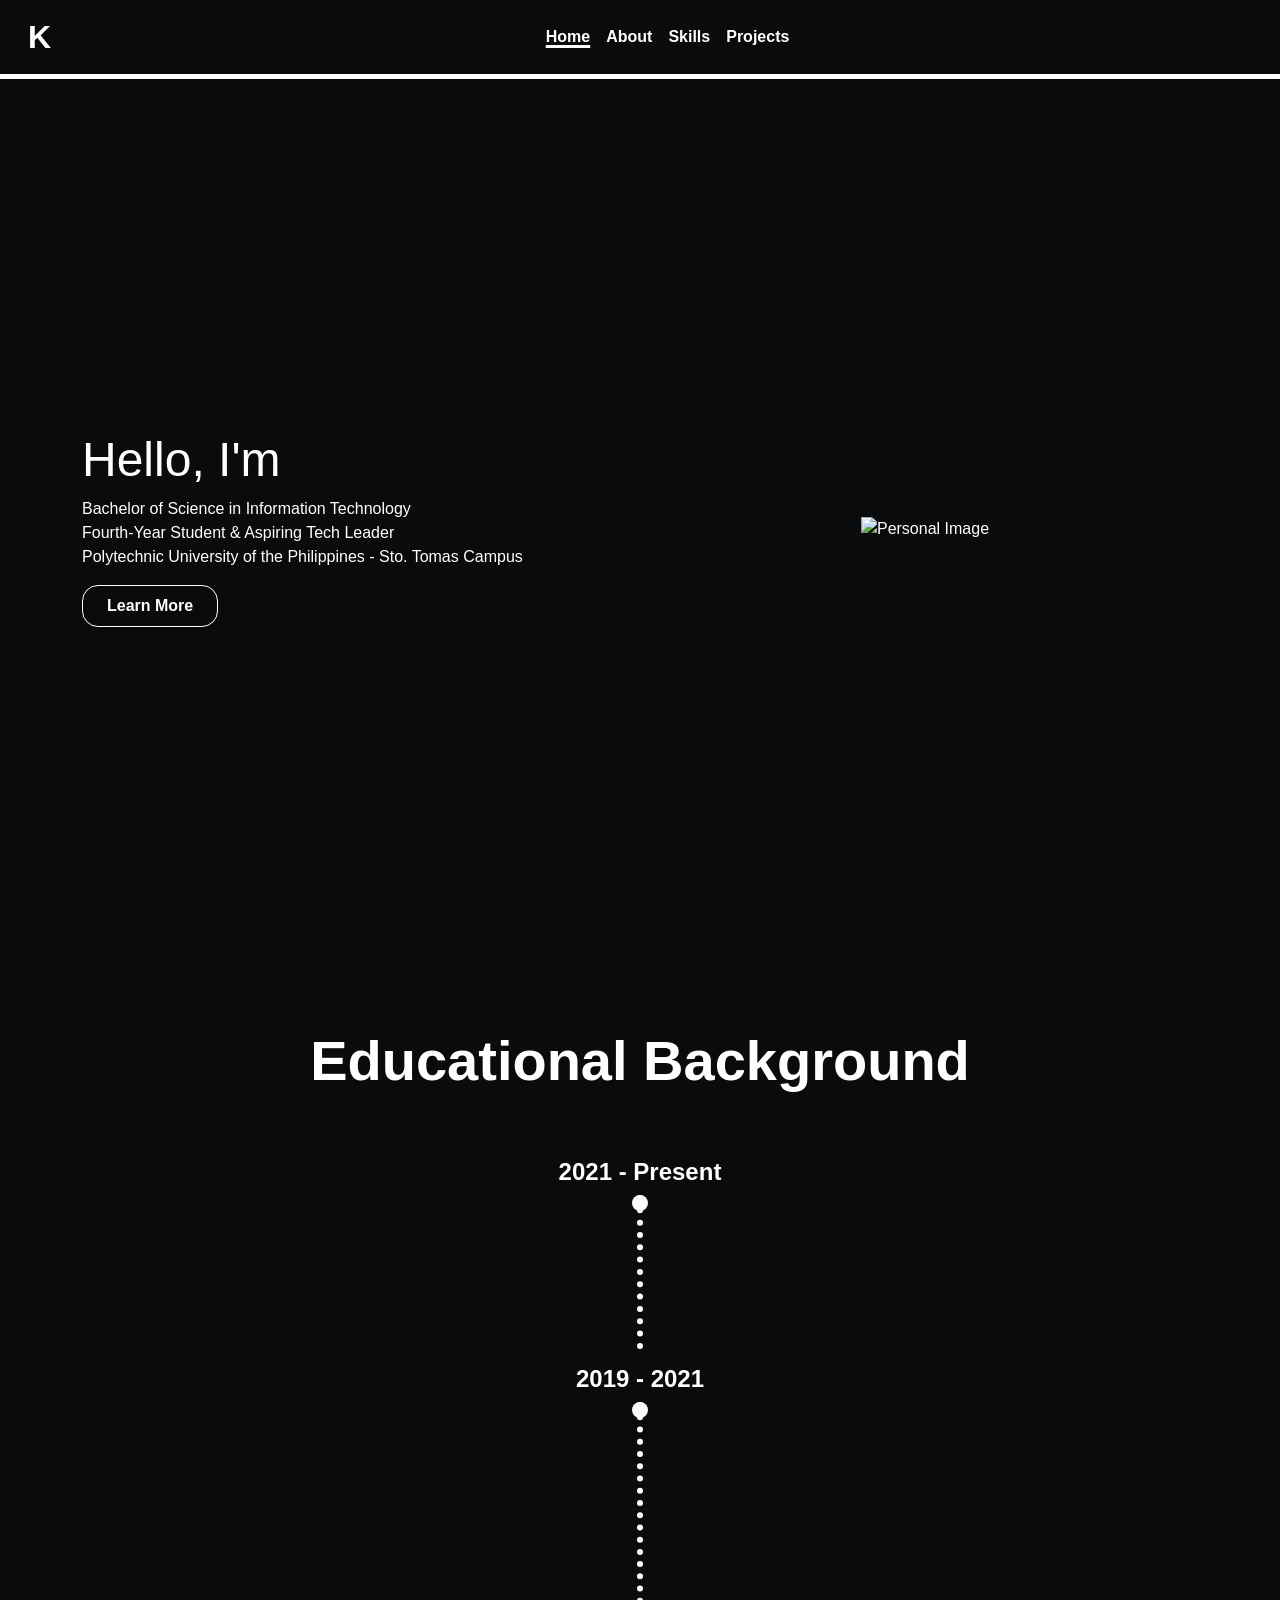
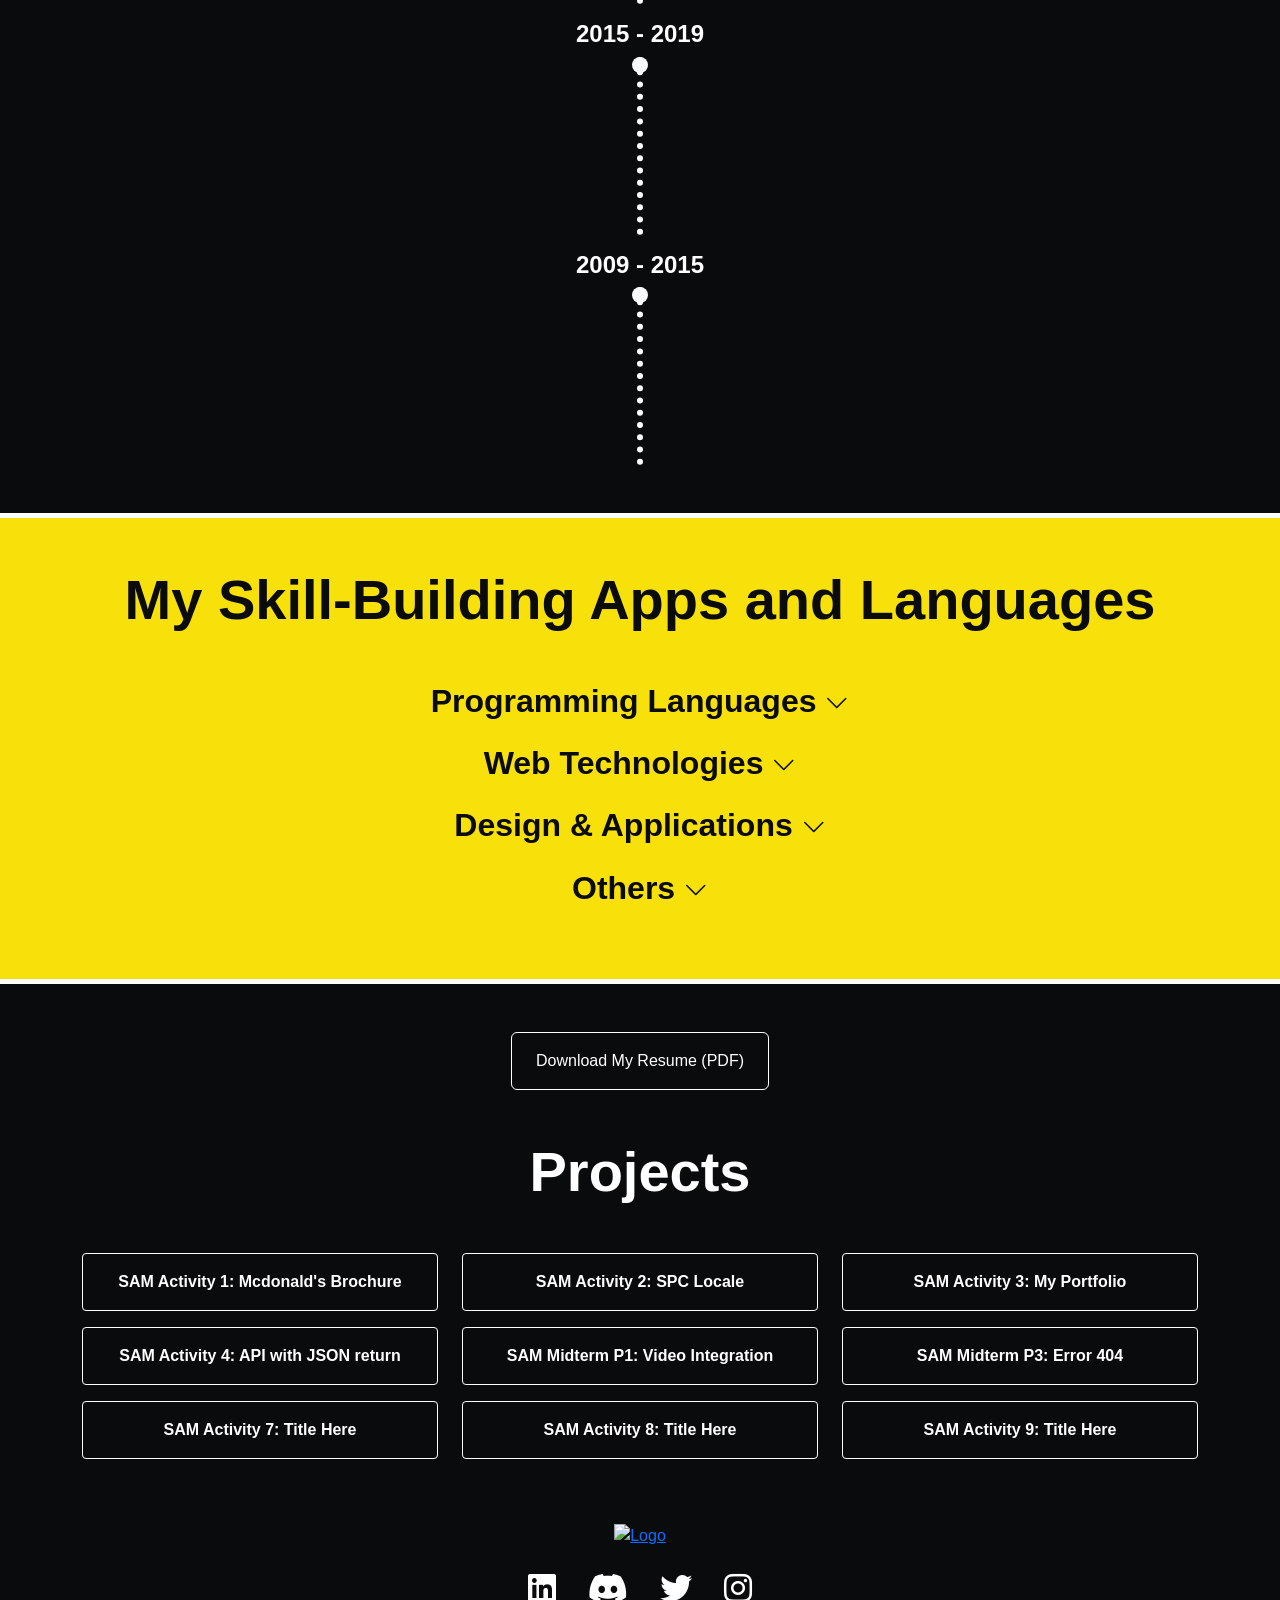
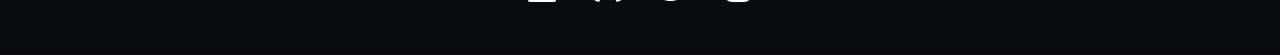
==== index.html @ a46d9cbd "updating my projects" ====
<!DOCTYPE html>
<html lang="en">

<head>
  <meta charset="UTF-8" />
  <meta name="viewport" content="width=device-width, initial-scale=1.0" />
  <title>Kaye Niña Cristobal</title>
  <link rel="icon" href="https://raw.githubusercontent.com/kayexnina/SAM03_Cristobal/refs/heads/main/myLogo.png"
    type="image" />
  <!-- Bootstrap CSS -->
  <link href="https://cdn.jsdelivr.net/npm/bootstrap@5.3.3/dist/css/bootstrap.min.css" rel="stylesheet"
    integrity="sha384-QWTKZyjpPEjISv5WaRU9OFeRpok6YctnYmDr5pNlyT2bRjXh0JMhjY6hW+ALEwIH" crossorigin="anonymous" />
  <link href="https://cdnjs.cloudflare.com/ajax/libs/font-awesome/6.0.0-beta3/css/all.min.css" rel="stylesheet" />
  <link rel="stylesheet" href="https://cdn.jsdelivr.net/npm/bootstrap-icons@1.5.0/font/bootstrap-icons.css" />
</head>
<style>
  :root {
    --background-color: #0a0b0c;
    --primary-color: #ffffff;
    --secondary-color: #f8e00b;
  }

  * {
    margin: 0;
    padding: 0;
    box-sizing: border-box;
    font-family: "Roboto", Arial, sans-serif;
  }

  body {
    background-color: var(--background-color);
    color: var(--primary-color);
  }

  html {
    scroll-behavior: smooth;
  }

  .navbar {
    border-bottom: 5px solid var(--primary-color);
    background-color: transparent;
    transition: background-color 0.3s ease;
  }

  .navbar.scrolled {
    border-bottom: 5px solid var(--primary-color);
    background-color: var(--secondary-color);
    position: fixed;
    top: 0;
    width: 100%;
    z-index: 10;
  }

  .navbar-brand {
    transition: color 0.3s ease;
    font-weight: 800;
    color: var(--primary-color) !important;
  }

  .navbar-brand:hover {
    color: var(--secondary-color) !important;
  }

  .navbar a {
    color: var(--primary-color);
    color: white;
    transition: color 0.3s ease;
  }

  .navbar a:hover {
    color: var(--secondary-color);
  }

  .navbar .nav-item .nav-link {
    color: var(--primary-color);
    transition: color 0.3s ease;
  }

  .navbar .nav-item .nav-link:hover {
    color: var(--secondary-color);
  }

  .navbar.scrolled a,
  .navbar.scrolled .nav-item .nav-link,
  .navbar.scrolled .navbar-brand {
    color: var(--background-color);
  }

  .navbar.scrolled .nav-item .nav-link:hover {
    color: var(--primary-color);
  }

  .navbar.scrolled .navbar-brand:hover {
    color: var(--background-color) !important;
  }

  .nav-link {
    text-decoration: none;
    color: var(--primary-color);
  }

  .nav-link.active {
    text-decoration: underline;
    text-decoration-thickness: 3px;
    text-underline-offset: 3px;
    color: var(--background-color);
  }

  .navbar-nav .nav-link {
    color: var(--background-color);
    font-weight: 600;
    text-align: center;
  }

  .navbar-nav .nav-link:hover {
    color: var(--primary-color);
  }

  #landingPage h1,
  #skills h1,
  #timeline h1,
  #timeline h3,
  #home span,
  #works h1 {
    font-weight: 700;
  }

  .container {
    background-color: var(--background-color);
    color: var(--primary-color);
  }

  span {
    color: var(--secondary-color);
  }

  .typed-cursor {
    font-size: 4.5rem;
  }

  .btn {
    background-color: var(--background-color);
    color: var(--primary-color);
    text-decoration: none;
    transition: background-color 0.3s ease;
    border: 1px solid var(--primary-color);
  }

  .btn:hover {
    background-color: var(--secondary-color);
    color: var(--background-color);
    text-decoration: none;
  }

  #timeline ul li {
    position: relative;
    width: 0;
    border-left: 6px dotted var(--primary-color);
    margin: 0 auto;
  }

  /* Dots */
  #timeline ul li:before {
    content: "";
    position: absolute;
    top: 0;
    left: -11px;
    width: 16px;
    height: 16px;
    border-radius: 50%;
    background: #fafafa;
    transition: background 1s ease-in-out;
  }

  /* Boxes & Bottom Text */
  #timeline ul li>div {
    width: 350px;
    margin-bottom: 5px;
    text-align: center;
    position: relative;
    opacity: 0;
    visibility: hidden;
    transition: all 1s ease-in-out;
  }

  #timeline ul li>div p {
    padding-top: 20px;
  }

  #timeline ul li:nth-child(2n + 0)>div {
    margin-left: 70px;
    transform: translateX(60px);
  }

  #timeline ul li:nth-child(4n + 0)>div {
    margin-left: -414px;
    transform: translateX(-60px);
  }

  #timeline ul li>div>div {
    position: relative;
    top: 14px;
    background: var(--secondary-color);
    width: 350px;
    padding: 5px 10px;
  }

  /* Top boxes arrows */
  #timeline ul li>div:before {
    content: "";
    width: 0;
    height: 0;
    position: absolute;
    top: 27px;
    border-style: solid;
  }

  #timeline ul li:nth-child(2n + 0)>div:before {
    left: -15px;
    border-width: 8px 16px 8px 0;
    border-color: transparent var(--secondary-color) transparent transparent;
  }

  #timeline ul li:nth-child(4n + 0)>div:before {
    transform: translateX(365px);
    border-width: 8px 0 8px 16px;
    border-color: transparent transparent transparent var(--secondary-color);
  }

  /* Show Boxes */
  #timeline ul li.show>div {
    opacity: 1;
    visibility: visible;
    transform: translateX(0);
  }

  #timeline ul li.show:before {
    background: var(--secondary-color);
  }

  #skills {
    border-top: 5px solid var(--primary-color);
    border-bottom: 5px solid var(--primary-color);
  }

  /* Media Queries */
  @media (max-width: 900px) {

    #timeline ul li>div,
    #timeline ul li>div>div {
      width: 200px;
    }

    #timeline ul li:nth-child(4n + 0)>div {
      margin-left: -264px;
    }

    #timeline ul li:nth-child(4n + 0)>div:before {
      transform: translateX(215px);
    }
  }

  @media (max-width: 600px) {
    #timeline ul li {
      margin: 0 50px;
    }

    #timeline ul li>div,
    #timeline ul li>div>div {
      width: calc(100vw - 170px);
    }

    #timeline ul h3 {
      text-align: unset;
      padding-left: 30px;
    }

    #timeline ul li:nth-child(4n + 0)>div {
      margin-left: 70px;
      transform: translateX(60px);
    }

    #timeline ul li:nth-child(4n + 0)>div:before {
      transform: translateX(0);
      border-width: 8px 16px 8px 0;
      border-color: transparent var(--secondary-color) transparent transparent;
    }

    #timeline ul li.show>div {
      transform: none;
    }
  }

  @media (max-width: 768px) {
    #timeline ul h3 {
      font-size: 1.2rem;
    }

    .timeline-box h2 {
      font-size: 1rem;
    }

    .timeline-box p {
      font-size: 0.875rem;
    }
  }

  @media (max-width: 576px) {
    #timeline ul h3 {
      font-size: 1rem;
    }

    .timeline-box h2 {
      font-size: 0.875rem;
    }

    .timeline-box p {
      font-size: 0.75rem;
    }
  }

  #timeline h3 {
    text-align: start;
  }

  @media (min-width: 601px) and (max-width: 767px) {
    #timeline h3 {
      text-align: center;
    }
  }

  @media (min-width: 768px) {
    #timeline h3 {
      text-align: center;
    }
  }

  @media (min-width: 0px) and (max-width: 575.98px) {
    .typed-cursor {
      font-size: 2.5rem;
    }

    p,
    #works a.btn,
    #resume a.btn {
      font-size: 12px;
    }

    .img-fluid {
      max-height: 70px !important;
    }

    #programmingDropdownHeader,
    #webDropdownHeader,
    #designDropdownHeader,
    #othersDropdownHeader {
      font-size: 20px;
    }

    #skills h1,
    #timeline h1,
    #works h1 {
      font-size: 28px;
    }

    .fs-3,
    #timeline h3 {
      font-size: 18px !important;
    }

    #timeline ul li>div:before {
      top: 21px;
    }
  }
</style>

<body>
  <!--Navbar-->
  <nav class="navbar navbar-expand-lg">
    <div class="container-fluid">
      <a class="navbar-brand mx-3 fs-2 text-dark" href="https://kayexnina.github.io/index.html">K</a>
      <button class="navbar-toggler" type="button" onclick="toggleNavbar()" aria-controls="navbarNav"
        aria-expanded="false" aria-label="Toggle navigation">
        <span class="navbar-toggler-icon"></span>
      </button>
      <div class="collapse navbar-collapse justify-content-end" id="navbarNav">
        <ul class="navbar-nav mx-auto">
          <li class="nav-item">
            <a class="nav-link active" href="#home">Home</a>
          </li>
          <li class="nav-item">
            <a class="nav-link" href="#timeline">About</a>
          </li>
          <li class="nav-item">
            <a class="nav-link" href="#skills">Skills</a>
          </li>
          <li class="nav-item">
            <a class="nav-link" href="#works">Projects</a>
          </li>
        </ul>
      </div>
    </div>
  </nav>

  <!-- Home Page -->
  <div class="container" id="home">
    <div class="row d-flex justify-content-center align-items-center" style="height: 100vh">
      <div class="col-12 col-lg-6 col-md-6 text-lg-start text-center">
        <h1 class="display-5">
          Hello, I'm <br />
          <span class="display-3 auto-type"></span>
        </h1>
        <p>
          Bachelor of Science in Information Technology
          <br />
          Fourth-Year Student & Aspiring Tech Leader
          <br />
          Polytechnic University of the Philippines - Sto. Tomas Campus
        </p>
        <a href="#timeline" class="btn display-3 rounded-4 py-2 px-4" style="width: auto"><strong>Learn
            More</strong></a>
      </div>
      <div class="col-12 col-lg-6 col-md-6 d-none d-lg-flex justify-content-center align-items-center">
        <img src="https://raw.githubusercontent.com/kayexnina/SAM03_Cristobal/refs/heads/main/personal_Image1.png"
          class="img-fluid" alt="Personal Image" />
      </div>
    </div>
  </div>

  <!-- About -->
  <section id="timeline">
    <div class="container text-center py-5">
      <h1 class="display-4 text-center">Educational Background</h1>
    </div>
    <ul class="list-unstyled mt-n5">
      <h3 class="fs-4 my-2">2021 - Present</h3>
      <li>
        <div>
          <div>
            <h2 class="text-dark mb-0 lh-1 fs-3"><strong>College</strong></h2>
          </div>
          <p class="text-center">
            Bachelor of Science in Information Technology, consistently a
            President's Lister at Polytechnic University of the Philippines –
            Sto. Tomas, Batangas Campus.
          </p>
        </div>
      </li>
      <h3 class="fs-4 my-2">2019 - 2021</h3>
      <li>
        <div>
          <div>
            <h2 class="text-dark mb-0 lh-1 fs-3">
              <strong>Senior High School</strong>
            </h2>
          </div>
          <p class="text-center">
            Completed Senior High School with a focus on Information
            Communication and Technology (ICT) at San Pablo Colleges.
            Graduated with high honors as the Class Valedictorian, received
            various awards in Work Immersion, and was actively involved in
            extracurricular activities.
          </p>
        </div>
      </li>
      <h3 class="fs-4 my-2">2015 - 2019</h3>
      <li>
        <div>
          <div>
            <h2 class="text-dark mb-0 lh-1 fs-3">
              <strong>Junior High School</strong>
            </h2>
          </div>
          <p class="text-center">
            Attended San Pablo Colleges for Junior High School and graduated
            as one of the top 10 performing students among all graduates.
            Engaged in school pageantry and various academic competitions.
          </p>
        </div>
      </li>
      <h3 class="fs-4 my-2">2009 - 2015</h3>
      <li>
        <div>
          <div>
            <h2 class="text-dark mb-0 lh-1 fs-3">
              <strong>Elementary</strong>
            </h2>
          </div>
          <p class="text-center">
            Completed elementary school at San Pablo Central School, where the
            foundation for academic and personal growth was established, and
            was one of the top achievers among thousands of students.
          </p>
        </div>
      </li>
    </ul>
  </section>

  <!-- Skills -->
  <div id="skills" class="container-fluid my-5 py-5" style="background-color: var(--secondary-color)">
    <div class="row justify-content-center text-center">
      <h1 class="display-4 text-center mb-5" style="color: var(--background-color)">
        My Skill-Building Apps and Languages
      </h1>

      <h2 class="text-center fw-bold mb-4" data-bs-toggle="collapse" data-bs-target="#programmingLanguages"
        aria-expanded="false" aria-controls="programmingLanguages"
        style="color: var(--background-color); cursor: pointer" id="programmingDropdownHeader">
        Programming Languages
        <i class="bi bi-chevron-down" id="programmingDropdownIcon"
          style="font-size: 1.5rem; transition: transform 0.3s"></i>
      </h2>

      <div class="collapse" id="programmingLanguages">
        <div class="row justify-content-center">
          <div class="col-6 col-md-2 my-2 mb-3 logo">
            <img src="https://raw.githubusercontent.com/kayexnina/SAM03_Cristobal/refs/heads/main/java-logo.png"
              class="img-fluid" alt="Java Logo" style="max-height: 100px" />
          </div>
          <div class="col-6 col-md-2 my-2 mb-3 logo">
            <img src="https://raw.githubusercontent.com/kayexnina/SAM03_Cristobal/refs/heads/main/c-logo.png"
              class="img-fluid" alt="C Logo" style="max-height: 100px" />
          </div>
          <div class="col-6 col-md-2 my-2 mb-3 logo">
            <img src="https://github.com/kayexnina/SAM03_Cristobal/blob/main/cpp-logo.png?raw=true" class="img-fluid"
              alt="C++ Logo" style="max-height: 100px" />
          </div>
          <div class="col-6 col-md-2 my-2 mb-3 logo">
            <img src="https://raw.githubusercontent.com/kayexnina/SAM03_Cristobal/refs/heads/main/csharp.png"
              class="img-fluid" alt="C# Logo" style="max-height: 100px" />
          </div>
          <div class="col-6 col-md-2 my-2 mb-3 logo">
            <img src="https://raw.githubusercontent.com/kayexnina/SAM03_Cristobal/refs/heads/main/python-logo.png"
              class="img-fluid" alt="Python Logo" style="max-height: 100px" />
          </div>
        </div>
      </div>

      <h2 class="text-center fw-bold mb-4" data-bs-toggle="collapse" data-bs-target="#webTechnologies"
        aria-expanded="false" aria-controls="webTechnologies" style="color: var(--background-color); cursor: pointer"
        id="webDropdownHeader">
        Web Technologies
        <i class="bi bi-chevron-down" id="webDropdownIcon" style="font-size: 1.5rem; transition: transform 0.3s"></i>
      </h2>

      <div class="collapse" id="webTechnologies">
        <div class="row justify-content-center">
          <div class="col-6 col-md-2 my-2 mb-3 logo">
            <img src="https://raw.githubusercontent.com/kayexnina/SAM03_Cristobal/refs/heads/main/html-logo.png"
              class="img-fluid" alt="HTML Logo" style="max-height: 100px" />
          </div>
          <div class="col-6 col-md-2 my-2 mb-3 logo">
            <img src="https://raw.githubusercontent.com/kayexnina/SAM03_Cristobal/refs/heads/main/css-logo.png"
              class="img-fluid" alt="CSS Logo" style="max-height: 100px" />
          </div>
          <div class="col-6 col-md-2 my-2 mb-3 logo">
            <img src="https://raw.githubusercontent.com/kayexnina/SAM03_Cristobal/refs/heads/main/js-logo.png"
              class="img-fluid" alt="JS Logo" style="max-height: 100px" />
          </div>
          <div class="col-6 col-md-2 my-2 mb-3 logo">
            <img src="https://raw.githubusercontent.com/kayexnina/SAM03_Cristobal/refs/heads/main/php-logo.png"
              class="img-fluid" alt="PHP Logo" style="max-height: 100px" />
          </div>
          <div class="col-6 col-md-2 my-2 mb-3 logo">
            <img src="https://raw.githubusercontent.com/kayexnina/SAM03_Cristobal/refs/heads/main/sql-logo.png"
              class="img-fluid" alt="SQL Logo" style="max-height: 100px" />
          </div>
        </div>
      </div>

      <h2 class="text-center fw-bold mb-4" data-bs-toggle="collapse" data-bs-target="#designApplications"
        aria-expanded="false" aria-controls="designApplications" style="color: var(--background-color); cursor: pointer"
        id="designDropdownHeader">
        Design & Applications
        <i class="bi bi-chevron-down" id="designDropdownIcon" style="font-size: 1.5rem; transition: transform 0.3s"></i>
      </h2>

      <div class="collapse" id="designApplications">
        <div class="row justify-content-center">
          <div class="col-6 col-md-2 my-2 mb-3 logo">
            <img src="https://raw.githubusercontent.com/kayexnina/SAM03_Cristobal/refs/heads/main/photoshop-logo.png"
              class="img-fluid" alt="Photoshop Logo" style="max-height: 100px" />
          </div>
          <div class="col-6 col-md-2 my-2 mb-3 logo">
            <img src="https://raw.githubusercontent.com/kayexnina/SAM03_Cristobal/refs/heads/main/illustrator-logo.png"
              class="img-fluid" alt="Illustrator Logo" style="max-height: 100px" />
          </div>
          <div class="col-6 col-md-2 my-2 mb-3 logo">
            <img src="https://raw.githubusercontent.com/kayexnina/SAM03_Cristobal/refs/heads/main/canva-logo.png"
              class="img-fluid" alt="Canva Logo" style="max-height: 100px" />
          </div>
          <div class="col-6 col-md-2 my-2 mb-3 logo">
            <img src="https://raw.githubusercontent.com/kayexnina/SAM03_Cristobal/refs/heads/main/figma-logo.png"
              class="img-fluid" alt="Figma Logo" style="max-height: 100px" />
          </div>
          <div class="col-6 col-md-2 my-2 mb-3 logo">
            <img src="https://raw.githubusercontent.com/kayexnina/SAM03_Cristobal/refs/heads/main/visual-basic-logo.png"
              class="img-fluid" alt="Visual Basic Logo" style="max-height: 100px" />
          </div>
          <div class="col-6 col-md-2 my-2 logo">
            <img
              src="https://raw.githubusercontent.com/kayexnina/SAM03_Cristobal/refs/heads/main/visual-studio-logo.png"
              class="img-fluid" alt="Visual Studio Logo" style="max-height: 100px" />
          </div>
        </div>
      </div>

      <h2 class="text-center fw-bold mb-4" data-bs-toggle="collapse" data-bs-target="#others" aria-expanded="false"
        aria-controls="others" style="color: var(--background-color); cursor: pointer" id="othersDropdownHeader">
        Others
        <i class="bi bi-chevron-down" id="othersDropdownIcon" style="font-size: 1.5rem; transition: transform 0.3s"></i>
      </h2>

      <div class="collapse" id="others">
        <div class="row justify-content-center">
          <div class="col-6 col-md-2 my-2 mb-3 logo">
            <img src="https://raw.githubusercontent.com/kayexnina/SAM03_Cristobal/refs/heads/main/wordpress-logo.png"
              class="img-fluid" alt="WordPress Logo" style="max-height: 100px" />
          </div>
          <div class="col-6 col-md-2 my-2 mb-3 logo">
            <img src="https://raw.githubusercontent.com/kayexnina/SAM03_Cristobal/refs/heads/main/mongo-logo.png"
              class="img-fluid" alt="MongoDB Logo" style="max-height: 100px" />
          </div>
          <div class="col-6 col-md-2 my-2 mb-3 logo">
            <img src="https://raw.githubusercontent.com/kayexnina/SAM03_Cristobal/refs/heads/main/jira-logo.png"
              class="img-fluid" alt="Jira Logo" style="max-height: 100px" />
          </div>
          <div class="col-6 col-md-2 my-2 mb-3 logo">
            <img src="https://raw.githubusercontent.com/kayexnina/SAM03_Cristobal/refs/heads/main/obs-logo.png"
              class="img-fluid" alt="OBS Logo" style="max-height: 100px" />
          </div>
        </div>
      </div>
    </div>
  </div>

  <div class="container text-center mt-4" id="resume">
    <a href="#" onclick="downloadResume()" class="btn display-3 rounded-2 py-3 px-4">
      Download My Resume (PDF)
    </a>
  </div>

  <!-- Works -->
  <div class="container" id="works">
    <h1 class="display-4 text-center my-5">Projects</h1>
    <div class="row justify-content-center">
      <div class="col-12 col-sm-4 mb-3">
        <a href="https://kayexnina.github.io/SAM01_Cristobal/index.html" class="btn display-3 rounded-1 py-3 px-4"
          style="width: 100%" role="button"><strong>SAM Activity 1: Mcdonald's Brochure</strong></a>
      </div>
      <div class="col-12 col-sm-4 mb-3">
        <a href="https://kayexnina.github.io/SAM02_Cristobal/index.html" class="btn display-3 rounded-1 py-3 px-4"
          style="width: 100%" role="button"><strong>SAM Activity 2: SPC Locale</strong></a>
      </div>
      <div class="col-12 col-sm-4 mb-3">
        <a href="https://kayexnina.github.io/index.html" class="btn display-3 rounded-1 py-3 px-4" style="width: 100%"
          role="button"><strong>SAM
            Activity 3: My Portfolio</strong></a>
      </div>
      <div class="col-12 col-sm-4 mb-3">
        <a href="https://kayexnina.github.io/SAM04_Cristobal/index.html" class="btn display-3 rounded-1 py-3 px-4"
          style="width: 100%" role="button"><strong>SAM Activity 4:
            API with JSON return</strong></a>
      </div>
      <div class="col-12 col-sm-4 mb-3">
        <a href="https://kayexnina.github.io/MP01_Cristobal/index.html" class="btn display-3 rounded-1 py-3 px-4"
          style="width: 100%" role="button"><strong>SAM Midterm P1:
            Video Integration</strong></a>
      </div>
      <div class="col-12 col-sm-4 mb-3">
        <a href="https://kayexnina.github.io/404.html" class="btn display-3 rounded-1 py-3 px-4" style="width: 100%"
          role="button"><strong>SAM Midterm P3:
            Error 404</strong></a>
      </div>
      <div class="col-12 col-sm-4 mb-3">
        <a href="#" class="btn display-3 rounded-1 py-3 px-4" style="width: 100%" role="button"><strong>SAM Activity 7:
            Title Here</strong></a>
      </div>
      <div class="col-12 col-sm-4 mb-3">
        <a href="#" class="btn display-3 rounded-1 py-3 px-4" style="width: 100%" role="button"><strong>SAM Activity 8:
            Title Here</strong></a>
      </div>
      <div class="col-12 col-sm-4 mb-3">
        <a href="#" class="btn display-3 rounded-1 py-3 px-4" style="width: 100%" role="button"><strong>SAM Activity 9:
            Title Here</strong></a>
      </div>
    </div>
  </div>

  <!-- Contact Form -->
  <script src="https://static.elfsight.com/platform/platform.js" async></script>
  <div class="elfsight-app-f51766b3-7b2d-4de0-8b4d-fcd4b40d0af8" id="contact" data-elfsight-app-lazy></div>

  <!-- Footer -->
  <footer class="footer text-center py-5">
    <div class="container-fluid d-flex justify-content-center">
      <a href="https://kayexnina.github.io/index.html"><img
          src="https://raw.githubusercontent.com/kayexnina/SAM03_Cristobal/refs/heads/main/myLogo.png" alt="Logo"
          class="img-fluid" style="max-width: 150px" /></a>
    </div>

    <div class="container-fluid d-flex justify-content-center mt-4">
      <a href="https://www.linkedin.com/in/kaye-niña-cristobal-38bb03291" class="mx-3" target="_blank">
        <i class="fab fa-linkedin fa-2x" style="color: var(--primary-color)"></i>
      </a>
      <a href="https://discord.com/users/1261670424610078814" class="mx-3" target="_blank">
        <i class="fab fa-discord fa-2x" style="color: var(--primary-color)"></i>
      </a>
      <a href="https://x.com/kayexnina" class="mx-3" target="_blank">
        <i class="fab fa-twitter fa-2x" style="color: var(--primary-color)"></i>
      </a>
      <a href="https://www.instagram.com/kayexnina/" class="mx-3" target="_blank">
        <i class="fab fa-instagram fa-2x" style="color: var(--primary-color)"></i>
      </a>
    </div>
  </footer>

  <!-- Bootstrap JS and dependencies -->
  <script src="https://unpkg.com/typed.js@2.1.0/dist/typed.umd.js"></script>
  <script src="https://cdn.jsdelivr.net/npm/bootstrap@5.3.0-alpha1/dist/js/bootstrap.bundle.min.js"></script>
  <script src="https://cdn.jsdelivr.net/npm/bootstrap@5.3.3/dist/js/bootstrap.bundle.min.js"
    integrity="sha384-YvpcrYf0tY3lHB60NNkmXc5s9fDVZLESaAA55NDzOxhy9GkcIdslK1eN7N6jIeHz"
    crossorigin="anonymous"></script>
  <script src="https://cdn.jsdelivr.net/npm/@popperjs/core@2.11.8/dist/umd/popper.min.js"
    integrity="sha384-I7E8VVD/ismYTF4hNIPjVp/Zjvgyol6VFvRkX/vR+Vc4jQkC+hVqc2pM8ODewa9r"
    crossorigin="anonymous"></script>
  <script src="https://cdn.jsdelivr.net/npm/bootstrap@5.3.3/dist/js/bootstrap.min.js"
    integrity="sha384-0pUGZvbkm6XF6gxjEnlmuGrJXVbNuzT9qBBavbLwCsOGabYfZo0T0to5eqruptLy"
    crossorigin="anonymous"></script>
  <script src="https://unpkg.com/scrollreveal"></script>
  <script>
    // Navbar
    function toggleNavbar() {
      const navbar = document.getElementById("navbarNav");
      navbar.classList.toggle("show");
    }

    document.querySelectorAll(".nav-link").forEach((link) => {
      link.addEventListener("click", function () {
        const navbar = document.getElementById("navbarNav");
        if (navbar.classList.contains("show")) {
          navbar.classList.remove("show");
        }
      });
    });

    document.addEventListener("DOMContentLoaded", function () {
      const navbar = document.querySelector(".navbar");

      window.addEventListener("scroll", () => {
        if (window.scrollY > 20) {
          navbar.classList.add("scrolled");
        } else {
          navbar.classList.remove("scrolled");
        }
      });

      const navLinks = document.querySelectorAll(".nav-link");

      const options = {
        root: null,
        rootMargin: "0px",
        threshold: 0.9,
      };

      const observer = new IntersectionObserver((entries) => {
        entries.forEach((entry) => {
          if (entry.isIntersecting) {
            const id = entry.target.getAttribute("id");
            navLinks.forEach((link) => {
              link.classList.remove("active");
              if (link.getAttribute("href") === `#${id}`) {
                link.classList.add("active");
              }
            });
          }
        });
      }, options);

      document.querySelectorAll("[id]").forEach((element) => {
        observer.observe(element);
      });
    });


    // Skills
    document.addEventListener("DOMContentLoaded", function () {
      function setupDropdown(dropdownHeaderId, dropdownIconId, logosSelector) {
        const dropdownHeader = document.getElementById(dropdownHeaderId);
        const dropdownIcon = document.getElementById(dropdownIconId);
        const logos = document.querySelectorAll(logosSelector);

        dropdownHeader.addEventListener("click", function () {
          const isCollapsed = dropdownIcon.classList.contains("bi-chevron-down");

          logos.forEach((logo) => {
            logo.style.display = isCollapsed ? "block" : "none";
          });

          dropdownIcon.classList.toggle("bi-chevron-down", !isCollapsed);
          dropdownIcon.classList.toggle("bi-chevron-up", isCollapsed);
        });
      }

      setupDropdown("programmingDropdownHeader", "programmingDropdownIcon", ".collapse#programmingLanguages .logo");
      setupDropdown("webDropdownHeader", "webDropdownIcon", ".collapse#webTechnologies .logo");
      setupDropdown("designDropdownHeader", "designDropdownIcon", ".collapse#designApplications .logo");
      setupDropdown("othersDropdownHeader", "othersDropdownIcon", ".collapse#others .logo");
    });

    // Typing effect
    var typed = new Typed(".auto-type", {
      strings: ["Kaye Niña Cristobal ", "a Programmer"],
      typeSpeed: 150,
      backSpeed: 150,
      loop: true,
    });


    // Learn more
    const learnMoreButton = document.querySelector(".btn.display-3");
    const timelineItems = document.querySelectorAll(".timeline-item");
    const items = document.querySelectorAll("#timeline li");

    const isElementInViewport = (el) => {
      const rect = el.getBoundingClientRect();
      return (
        rect.top >= 0 &&
        rect.left >= 0 &&
        rect.bottom <= (window.innerHeight || document.documentElement.clientHeight) &&
        rect.right <= (window.innerWidth || document.documentElement.clientWidth)
      );
    };

    const checkScroll = () => {
      timelineItems.forEach((item) => {
        if (isElementInViewport(item)) {
          item.classList.add("active");
        }
      });
    };

    const run = () => {
      items.forEach((item) => {
        if (isElementInViewport(item)) {
          item.classList.add("show");
        }
      });
    };

    learnMoreButton.addEventListener("click", (event) => {
      event.preventDefault();

      const timeline = document.querySelector("#timeline");
      window.scrollTo({
        top: timeline.offsetTop,
        behavior: "smooth",
      });

      timeline.style.display = "block";
      checkScroll();
      run();

      document.body.style.overflow = "auto";
    });

    window.addEventListener("scroll", () => {
      checkScroll();
      run();
    });
    window.addEventListener("load", run);
    window.addEventListener("resize", run);

    //Resume
    function downloadResume() {
      const link = document.createElement('a');
      link.href = 'https://raw.githubusercontent.com/kayexnina/SAM03_Cristobal/main/singlePageResume.pdf';
      link.download = 'Cristobal, K_Resume.pdf';
      document.body.appendChild(link);
      link.click();
      document.body.removeChild(link);
    }
  </script>
</body>

</html>
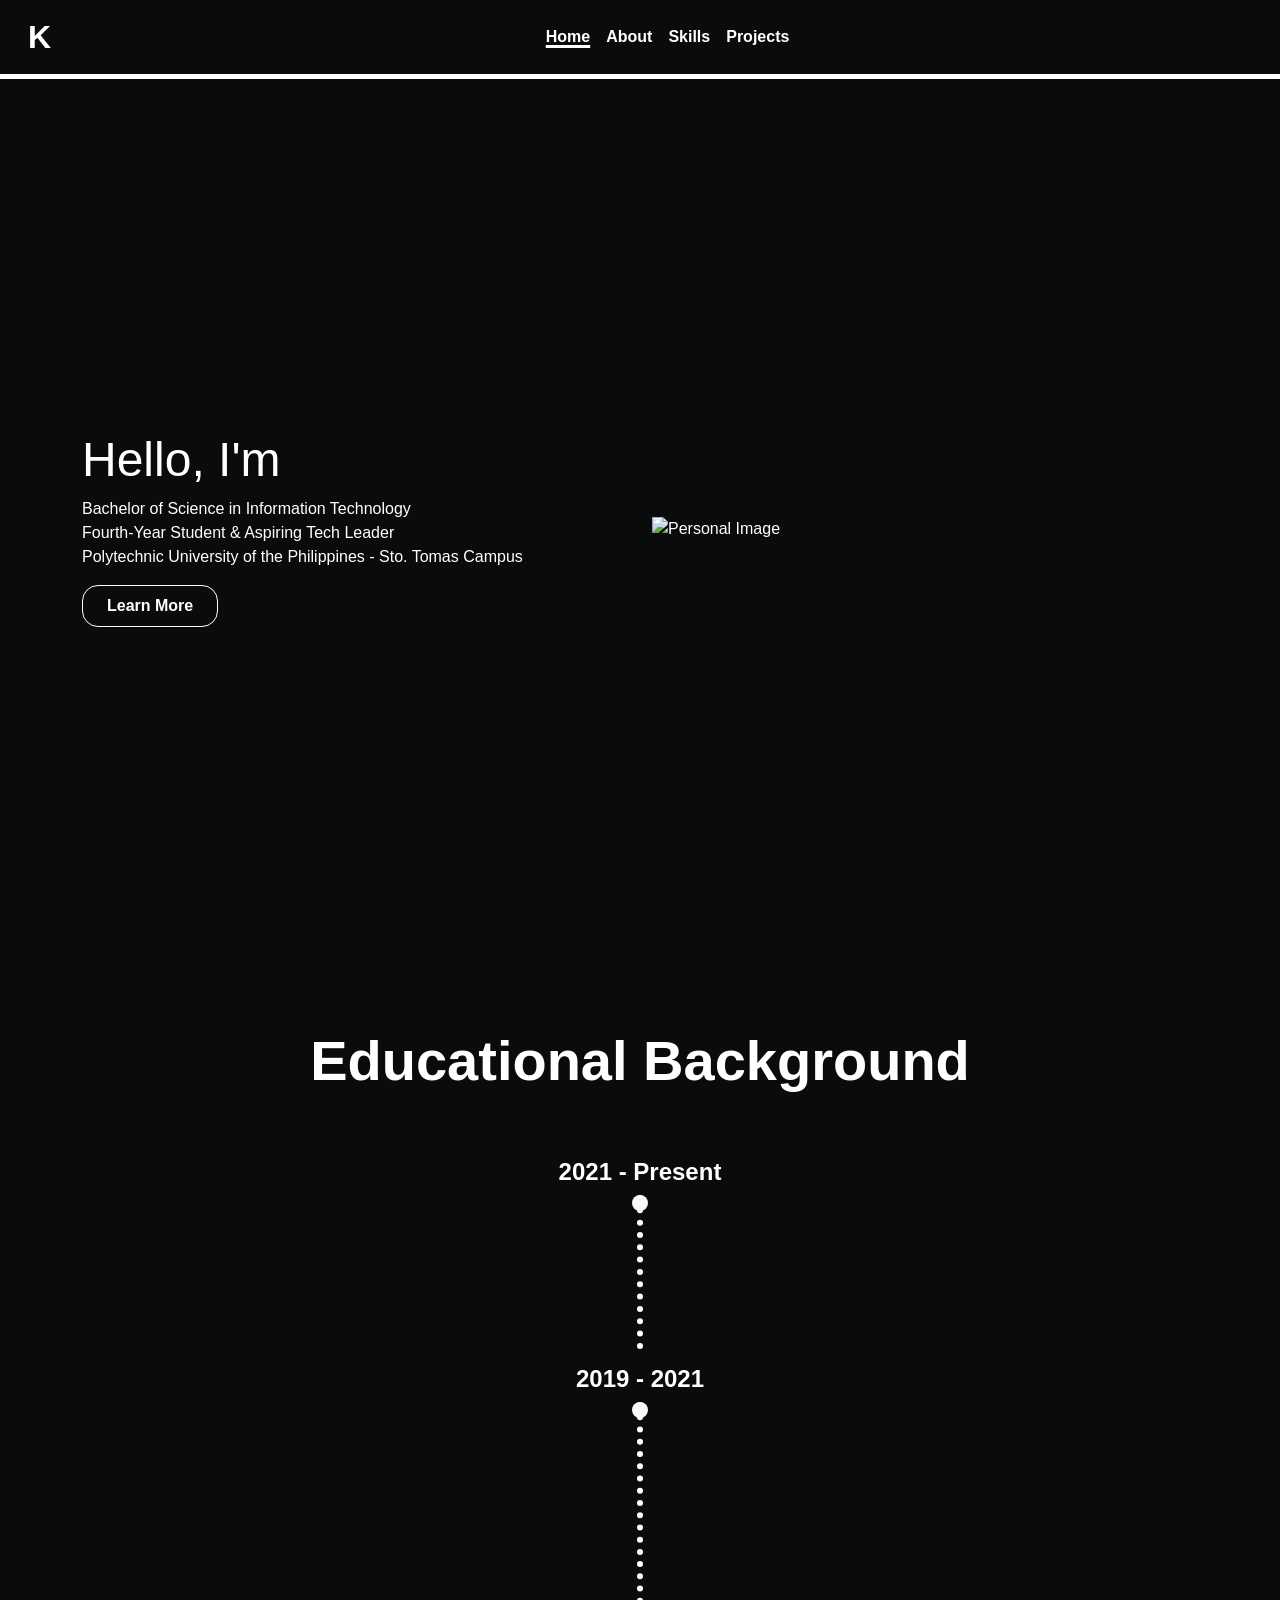
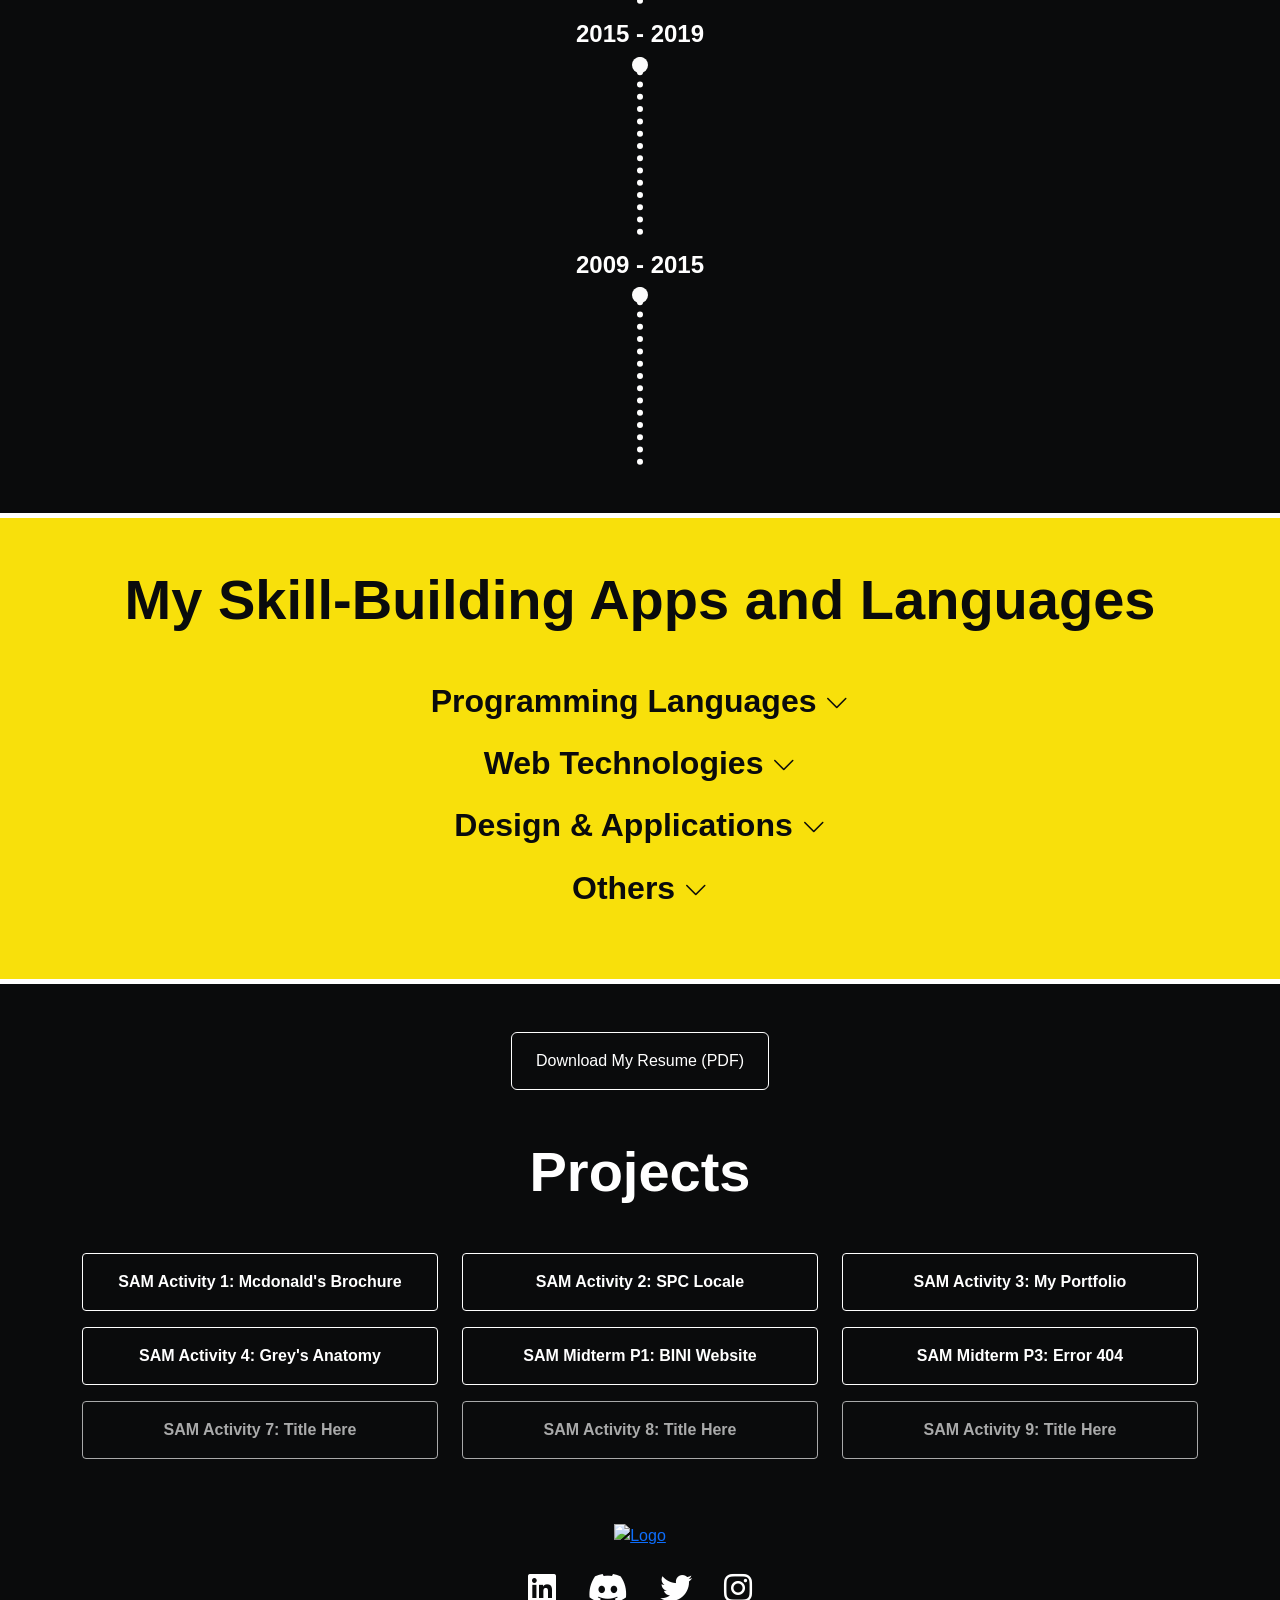
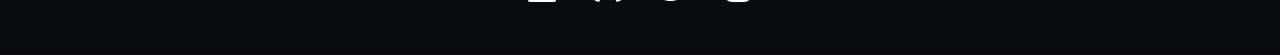
==== commit 021d48bf: "midterms polished" ====
--- a/index.html
+++ b/index.html
@@ -408,7 +408,7 @@
       <div class="col-12 col-lg-6 col-md-6 text-lg-start text-center">
         <h1 class="display-5">
           Hello, I'm <br />
-          <span class="display-3 auto-type"></span>
+          <span class="display-3 auto-type" style="font-weight: 700"></span>
         </h1>
         <p>
           Bachelor of Science in Information Technology
@@ -420,7 +420,7 @@
         <a href="#timeline" class="btn display-3 rounded-4 py-2 px-4" style="width: auto"><strong>Learn
             More</strong></a>
       </div>
-      <div class="col-12 col-lg-6 col-md-6 d-none d-lg-flex justify-content-center align-items-center">
+      <div class="col-12 col-lg-6 col-md-6 d-none d-lg-flex">
         <img src="https://raw.githubusercontent.com/kayexnina/SAM03_Cristobal/refs/heads/main/personal_Image1.png"
           class="img-fluid" alt="Personal Image" />
       </div>
@@ -499,16 +499,16 @@
   <!-- Skills -->
   <div id="skills" class="container-fluid my-5 py-5" style="background-color: var(--secondary-color)">
     <div class="row justify-content-center text-center">
-      <h1 class="display-4 text-center mb-5" style="color: var(--background-color)">
+      <h1 class="display-4 text-center mb-5" style="color: var(--background-color); font-weight: 700;">
         My Skill-Building Apps and Languages
       </h1>
 
       <h2 class="text-center fw-bold mb-4" data-bs-toggle="collapse" data-bs-target="#programmingLanguages"
         aria-expanded="false" aria-controls="programmingLanguages"
-        style="color: var(--background-color); cursor: pointer" id="programmingDropdownHeader">
+        style="color: var(--background-color); cursor: pointer;" id="programmingDropdownHeader">
         Programming Languages
         <i class="bi bi-chevron-down" id="programmingDropdownIcon"
-          style="font-size: 1.5rem; transition: transform 0.3s"></i>
+          style="font-size: 1.5rem; transition: transform 0.3s;"></i>
       </h2>
 
       <div class="collapse" id="programmingLanguages">
@@ -537,10 +537,10 @@
       </div>
 
       <h2 class="text-center fw-bold mb-4" data-bs-toggle="collapse" data-bs-target="#webTechnologies"
-        aria-expanded="false" aria-controls="webTechnologies" style="color: var(--background-color); cursor: pointer"
+        aria-expanded="false" aria-controls="webTechnologies" style="color: var(--background-color); cursor: pointer;"
         id="webDropdownHeader">
         Web Technologies
-        <i class="bi bi-chevron-down" id="webDropdownIcon" style="font-size: 1.5rem; transition: transform 0.3s"></i>
+        <i class="bi bi-chevron-down" id="webDropdownIcon" style="font-size: 1.5rem; transition: transform 0.3s;"></i>
       </h2>
 
       <div class="collapse" id="webTechnologies">
@@ -569,10 +569,11 @@
       </div>
 
       <h2 class="text-center fw-bold mb-4" data-bs-toggle="collapse" data-bs-target="#designApplications"
-        aria-expanded="false" aria-controls="designApplications" style="color: var(--background-color); cursor: pointer"
-        id="designDropdownHeader">
+        aria-expanded="false" aria-controls="designApplications"
+        style="color: var(--background-color); cursor: pointer;" id="designDropdownHeader">
         Design & Applications
-        <i class="bi bi-chevron-down" id="designDropdownIcon" style="font-size: 1.5rem; transition: transform 0.3s"></i>
+        <i class="bi bi-chevron-down" id="designDropdownIcon"
+          style="font-size: 1.5rem; transition: transform 0.3s;"></i>
       </h2>
 
       <div class="collapse" id="designApplications">
@@ -606,9 +607,10 @@
       </div>
 
       <h2 class="text-center fw-bold mb-4" data-bs-toggle="collapse" data-bs-target="#others" aria-expanded="false"
-        aria-controls="others" style="color: var(--background-color); cursor: pointer" id="othersDropdownHeader">
+        aria-controls="others" style="color: var(--background-color); cursor: pointer;" id="othersDropdownHeader">
         Others
-        <i class="bi bi-chevron-down" id="othersDropdownIcon" style="font-size: 1.5rem; transition: transform 0.3s"></i>
+        <i class="bi bi-chevron-down" id="othersDropdownIcon"
+          style="font-size: 1.5rem; transition: transform 0.3s;"></i>
       </h2>
 
       <div class="collapse" id="others">
@@ -660,12 +662,12 @@
       <div class="col-12 col-sm-4 mb-3">
         <a href="https://kayexnina.github.io/SAM04_Cristobal/index.html" class="btn display-3 rounded-1 py-3 px-4"
           style="width: 100%" role="button"><strong>SAM Activity 4:
-            API with JSON return</strong></a>
+            Grey's Anatomy</strong></a>
       </div>
       <div class="col-12 col-sm-4 mb-3">
         <a href="https://kayexnina.github.io/MP01_Cristobal/index.html" class="btn display-3 rounded-1 py-3 px-4"
           style="width: 100%" role="button"><strong>SAM Midterm P1:
-            Video Integration</strong></a>
+            BINI Website</strong></a>
       </div>
       <div class="col-12 col-sm-4 mb-3">
         <a href="https://kayexnina.github.io/404.html" class="btn display-3 rounded-1 py-3 px-4" style="width: 100%"
@@ -673,16 +675,19 @@
             Error 404</strong></a>
       </div>
       <div class="col-12 col-sm-4 mb-3">
-        <a href="#" class="btn display-3 rounded-1 py-3 px-4" style="width: 100%" role="button"><strong>SAM Activity 7:
-            Title Here</strong></a>
+        <button class="btn display-3 rounded-1 py-3 px-4 w-100" role="button" disabled>
+          <strong>SAM Activity 7: Title Here</strong>
+        </button>
       </div>
       <div class="col-12 col-sm-4 mb-3">
-        <a href="#" class="btn display-3 rounded-1 py-3 px-4" style="width: 100%" role="button"><strong>SAM Activity 8:
-            Title Here</strong></a>
+        <button class="btn display-3 rounded-1 py-3 px-4 w-100" role="button" disabled>
+          <strong>SAM Activity 8: Title Here</strong>
+        </button>
       </div>
       <div class="col-12 col-sm-4 mb-3">
-        <a href="#" class="btn display-3 rounded-1 py-3 px-4" style="width: 100%" role="button"><strong>SAM Activity 9:
-            Title Here</strong></a>
+        <button class="btn display-3 rounded-1 py-3 px-4 w-100" role="button" disabled>
+          <strong>SAM Activity 9: Title Here</strong>
+        </button>
       </div>
     </div>
   </div>
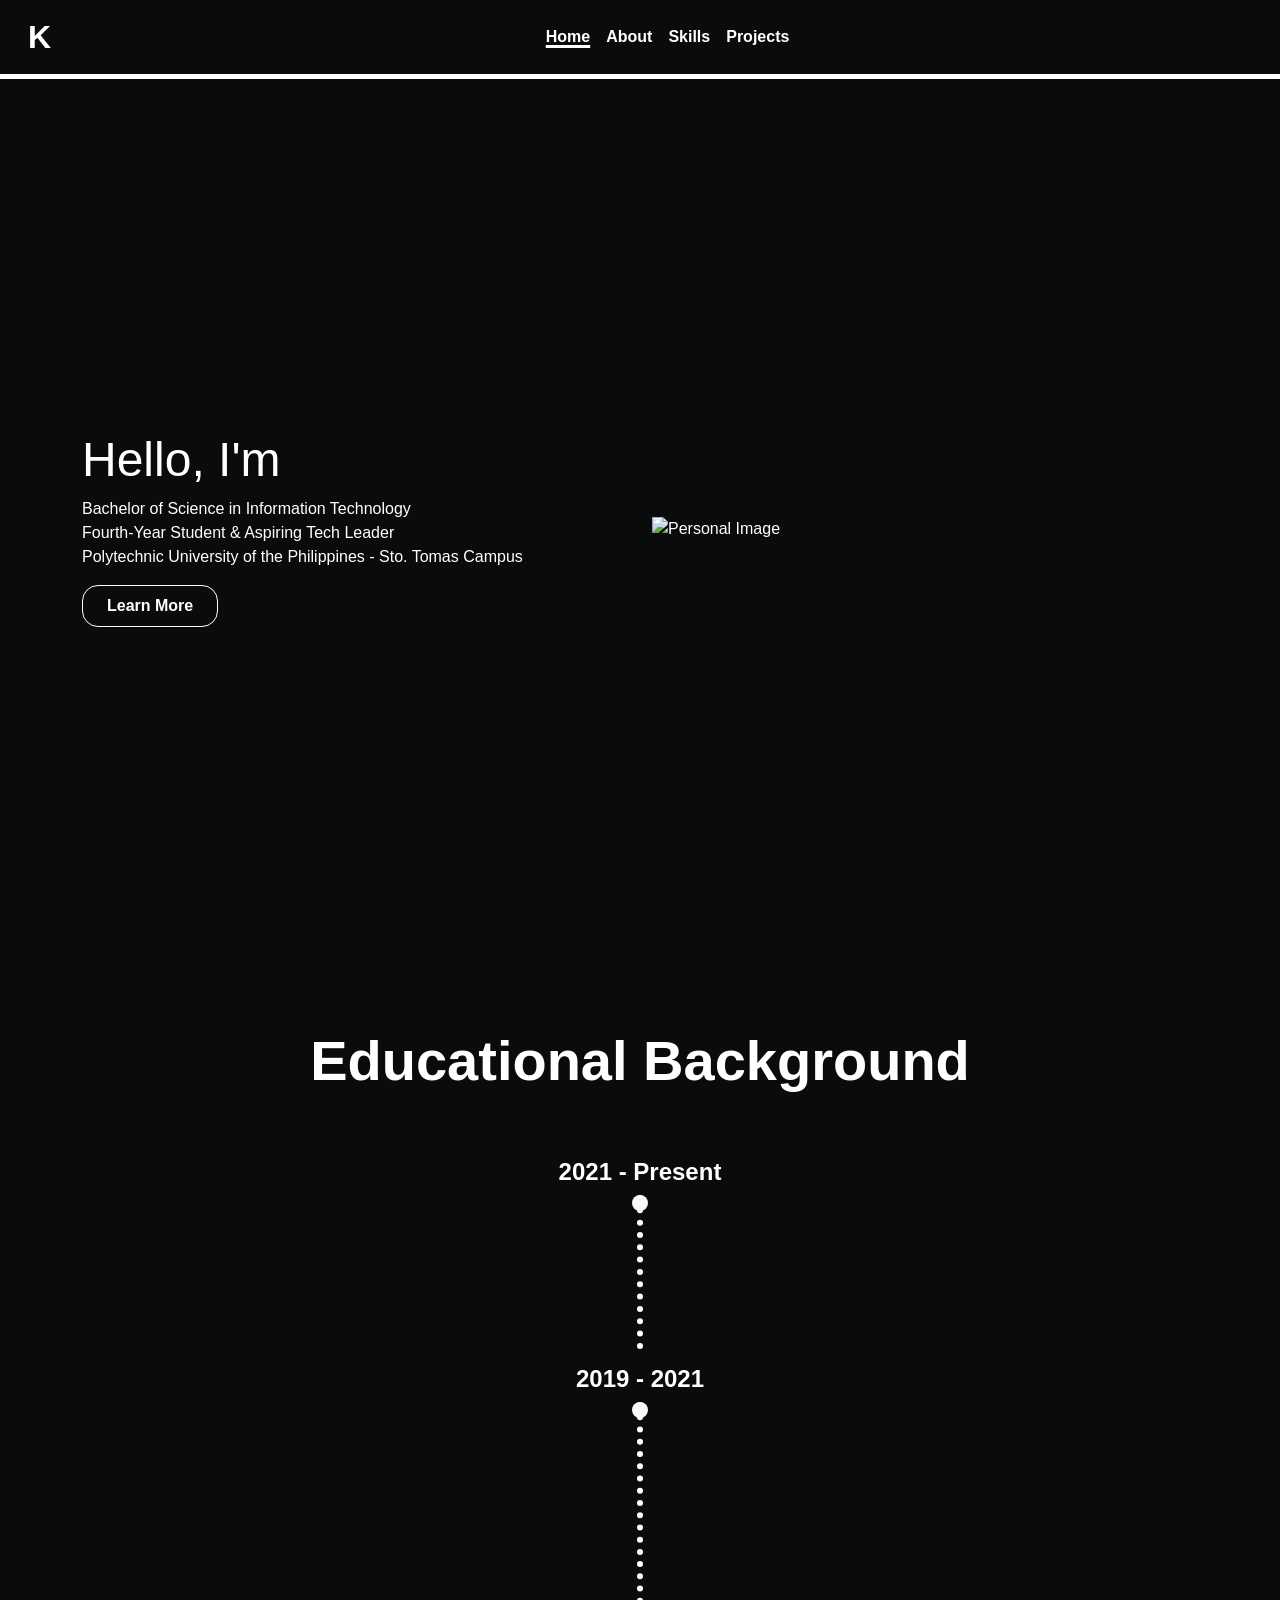
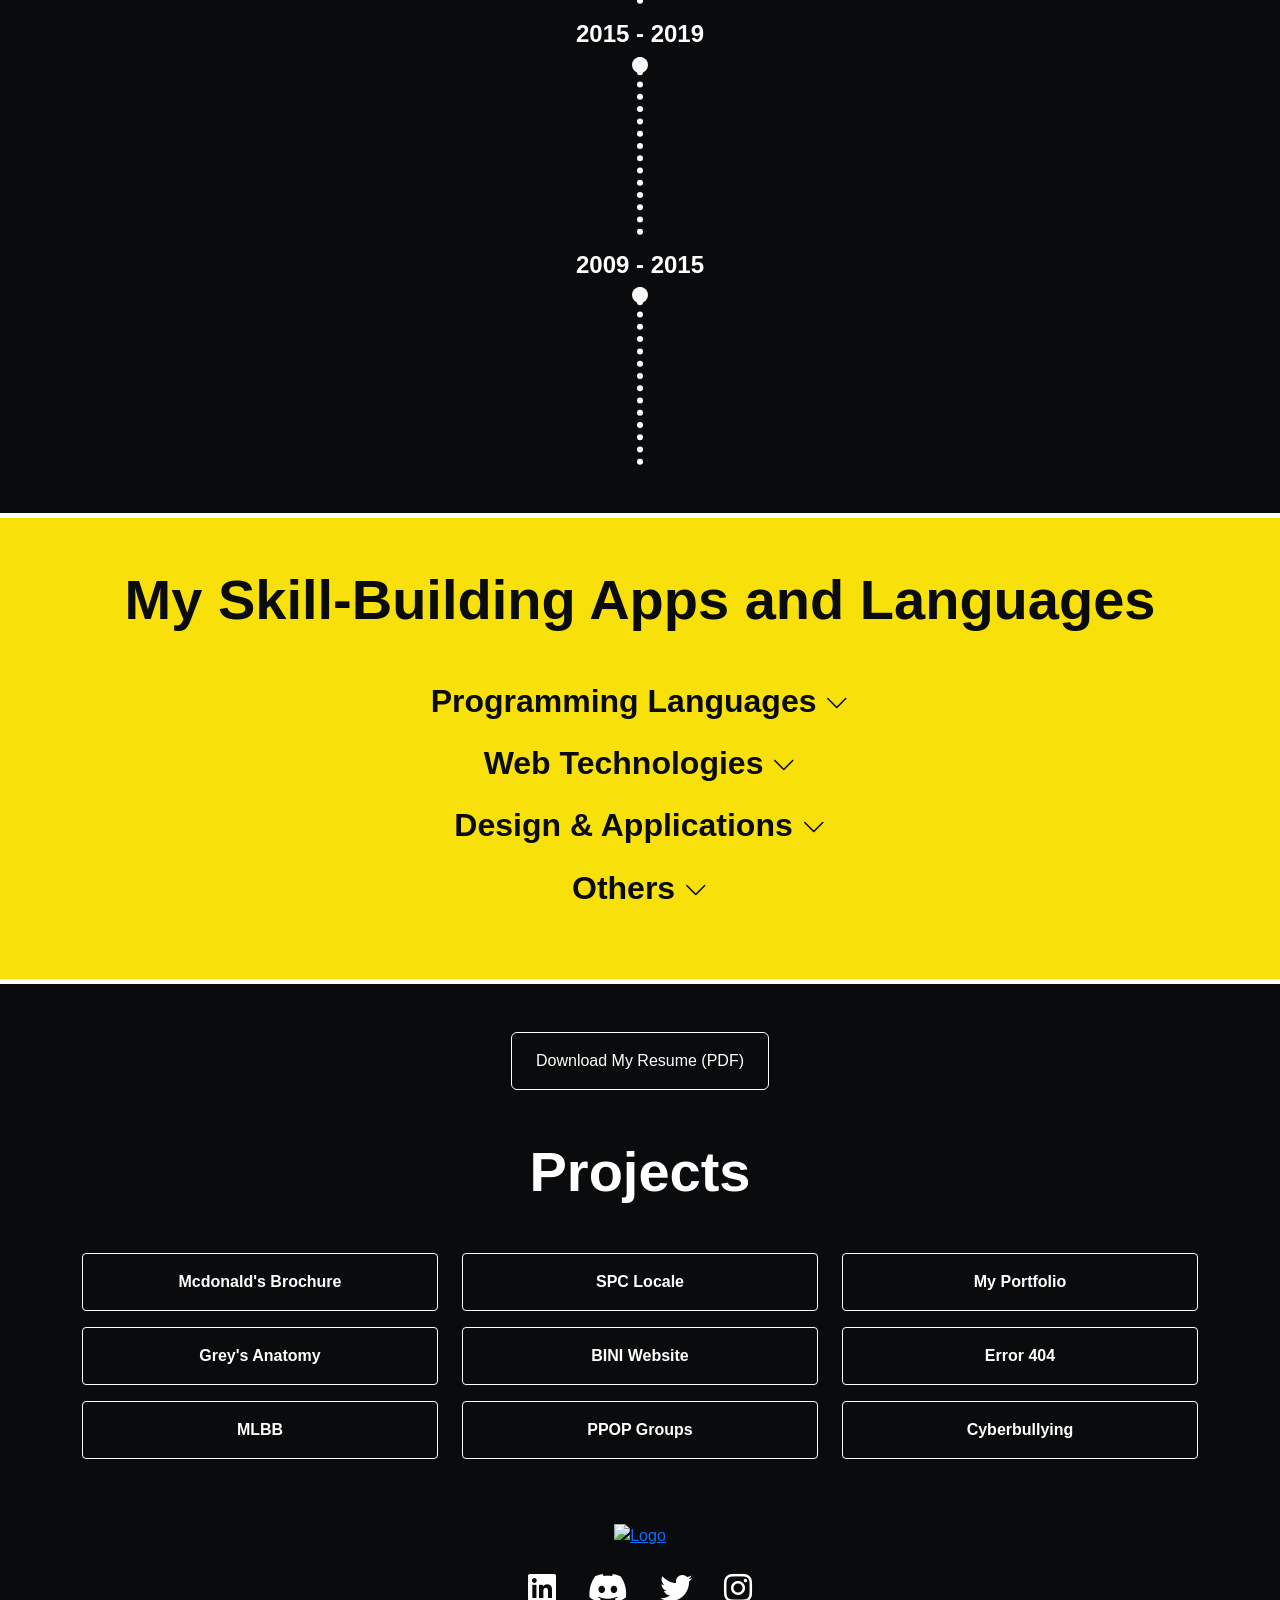
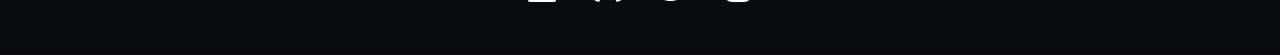
==== commit 7620b661: "new folders" ====
--- a/index.html
+++ b/index.html
@@ -341,6 +341,7 @@
     }
 
     p,
+    #works .btn,
     #works a.btn,
     #resume a.btn {
       font-size: 12px;
@@ -648,46 +649,42 @@
     <div class="row justify-content-center">
       <div class="col-12 col-sm-4 mb-3">
         <a href="https://kayexnina.github.io/SAM01_Cristobal/index.html" class="btn display-3 rounded-1 py-3 px-4"
-          style="width: 100%" role="button"><strong>SAM Activity 1: Mcdonald's Brochure</strong></a>
+          style="width: 100%" role="button"><strong>Mcdonald's Brochure</strong></a>
       </div>
       <div class="col-12 col-sm-4 mb-3">
         <a href="https://kayexnina.github.io/SAM02_Cristobal/index.html" class="btn display-3 rounded-1 py-3 px-4"
-          style="width: 100%" role="button"><strong>SAM Activity 2: SPC Locale</strong></a>
+          style="width: 100%" role="button"><strong>SPC Locale</strong></a>
       </div>
       <div class="col-12 col-sm-4 mb-3">
         <a href="https://kayexnina.github.io/index.html" class="btn display-3 rounded-1 py-3 px-4" style="width: 100%"
-          role="button"><strong>SAM
-            Activity 3: My Portfolio</strong></a>
+          role="button"><strong>My Portfolio</strong></a>
       </div>
       <div class="col-12 col-sm-4 mb-3">
         <a href="https://kayexnina.github.io/SAM04_Cristobal/index.html" class="btn display-3 rounded-1 py-3 px-4"
-          style="width: 100%" role="button"><strong>SAM Activity 4:
+          style="width: 100%" role="button"><strong>
             Grey's Anatomy</strong></a>
       </div>
       <div class="col-12 col-sm-4 mb-3">
         <a href="https://kayexnina.github.io/MP01_Cristobal/index.html" class="btn display-3 rounded-1 py-3 px-4"
-          style="width: 100%" role="button"><strong>SAM Midterm P1:
+          style="width: 100%" role="button"><strong>
             BINI Website</strong></a>
       </div>
       <div class="col-12 col-sm-4 mb-3">
         <a href="https://kayexnina.github.io/404.html" class="btn display-3 rounded-1 py-3 px-4" style="width: 100%"
-          role="button"><strong>SAM Midterm P3:
+          role="button"><strong>
             Error 404</strong></a>
       </div>
       <div class="col-12 col-sm-4 mb-3">
-        <button class="btn display-3 rounded-1 py-3 px-4 w-100" role="button" disabled>
-          <strong>SAM Activity 7: Title Here</strong>
-        </button>
+        <a href="https://kayexnina.github.io/Extra_Blacklist/index.html" class="btn display-3 rounded-1 py-3 px-4" style="width: 100%"
+          role="button"><strong>MLBB</strong></a>
       </div>
       <div class="col-12 col-sm-4 mb-3">
-        <button class="btn display-3 rounded-1 py-3 px-4 w-100" role="button" disabled>
-          <strong>SAM Activity 8: Title Here</strong>
-        </button>
+        <a href="https://kayexnina.github.io/PPOP_Groups/index.html" class="btn display-3 rounded-1 py-3 px-4" style="width: 100%"
+          role="button"><strong>PPOP Groups</strong></a>
       </div>
       <div class="col-12 col-sm-4 mb-3">
-        <button class="btn display-3 rounded-1 py-3 px-4 w-100" role="button" disabled>
-          <strong>SAM Activity 9: Title Here</strong>
-        </button>
+        <a href="https://kayexnina.github.io/F02/index.html" class="btn display-3 rounded-1 py-3 px-4" style="width: 100%"
+          role="button"><strong>Cyberbullying</strong></a>
       </div>
     </div>
   </div>
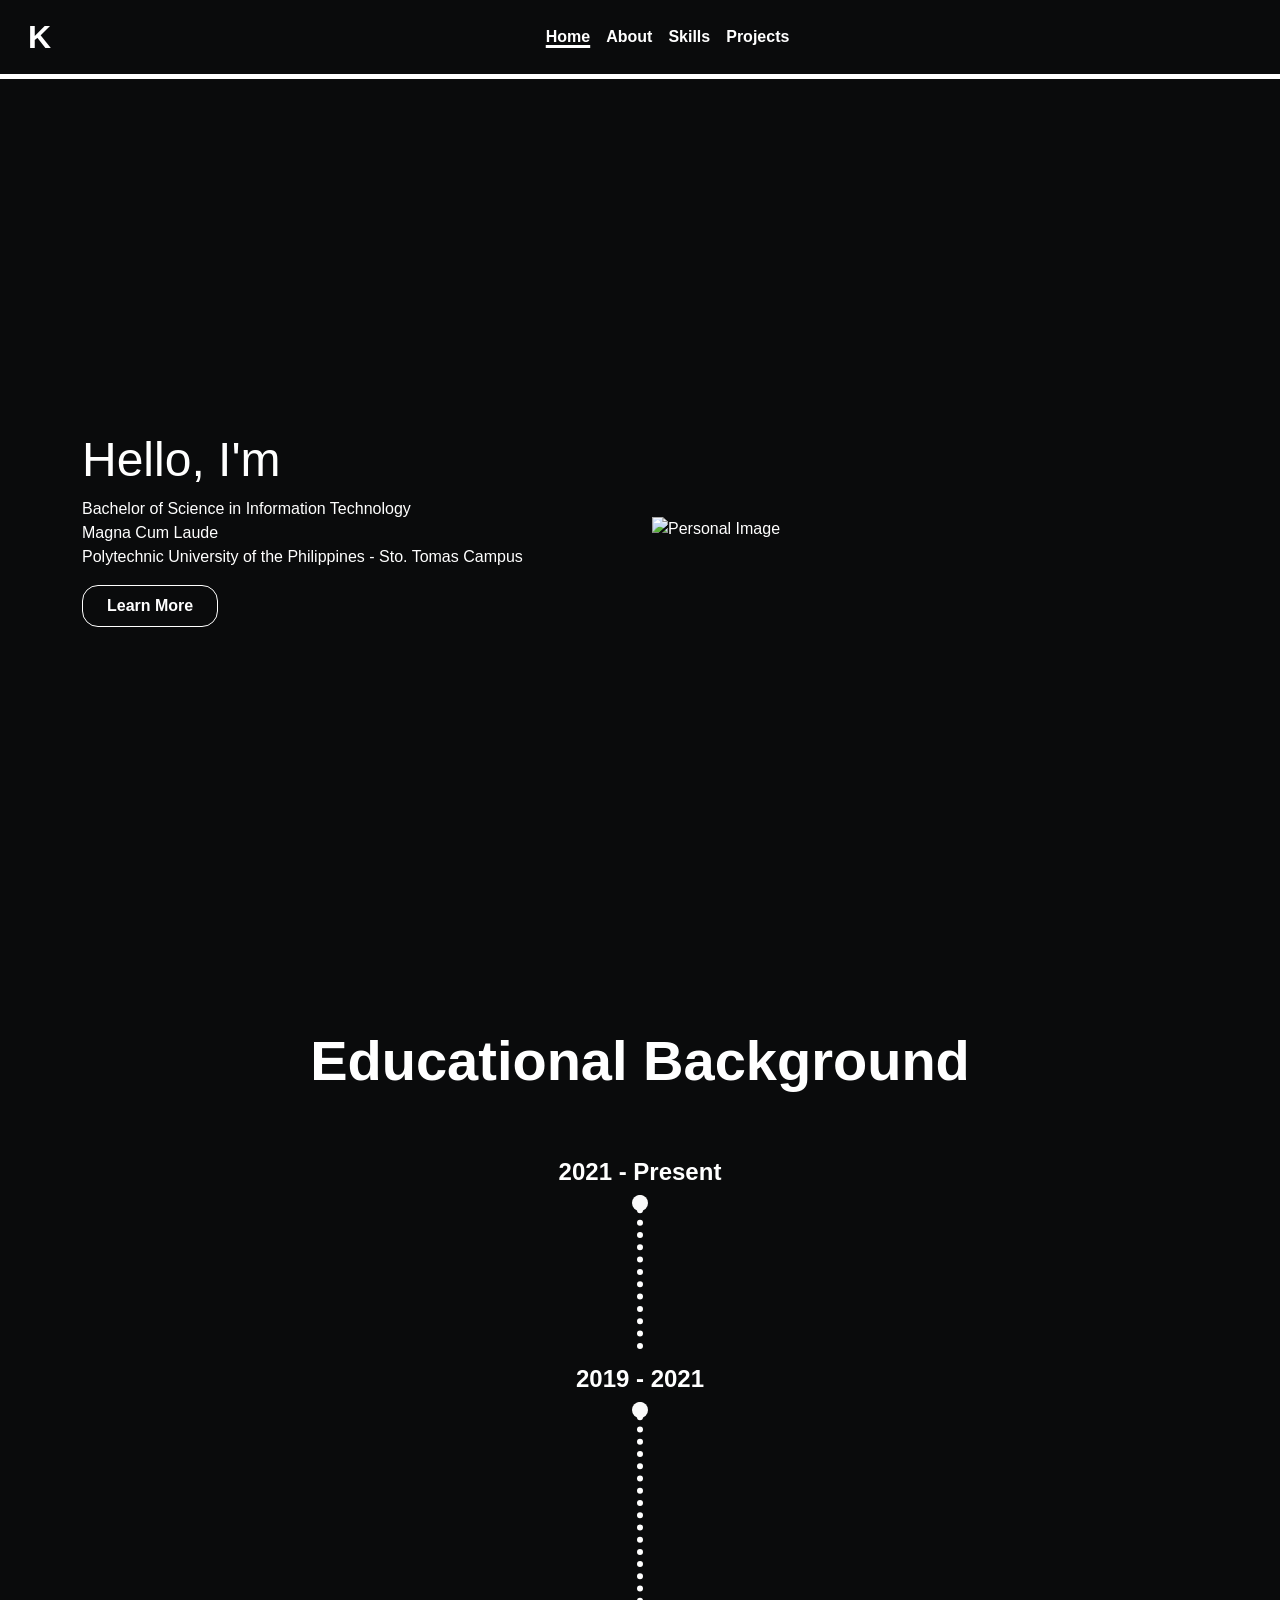
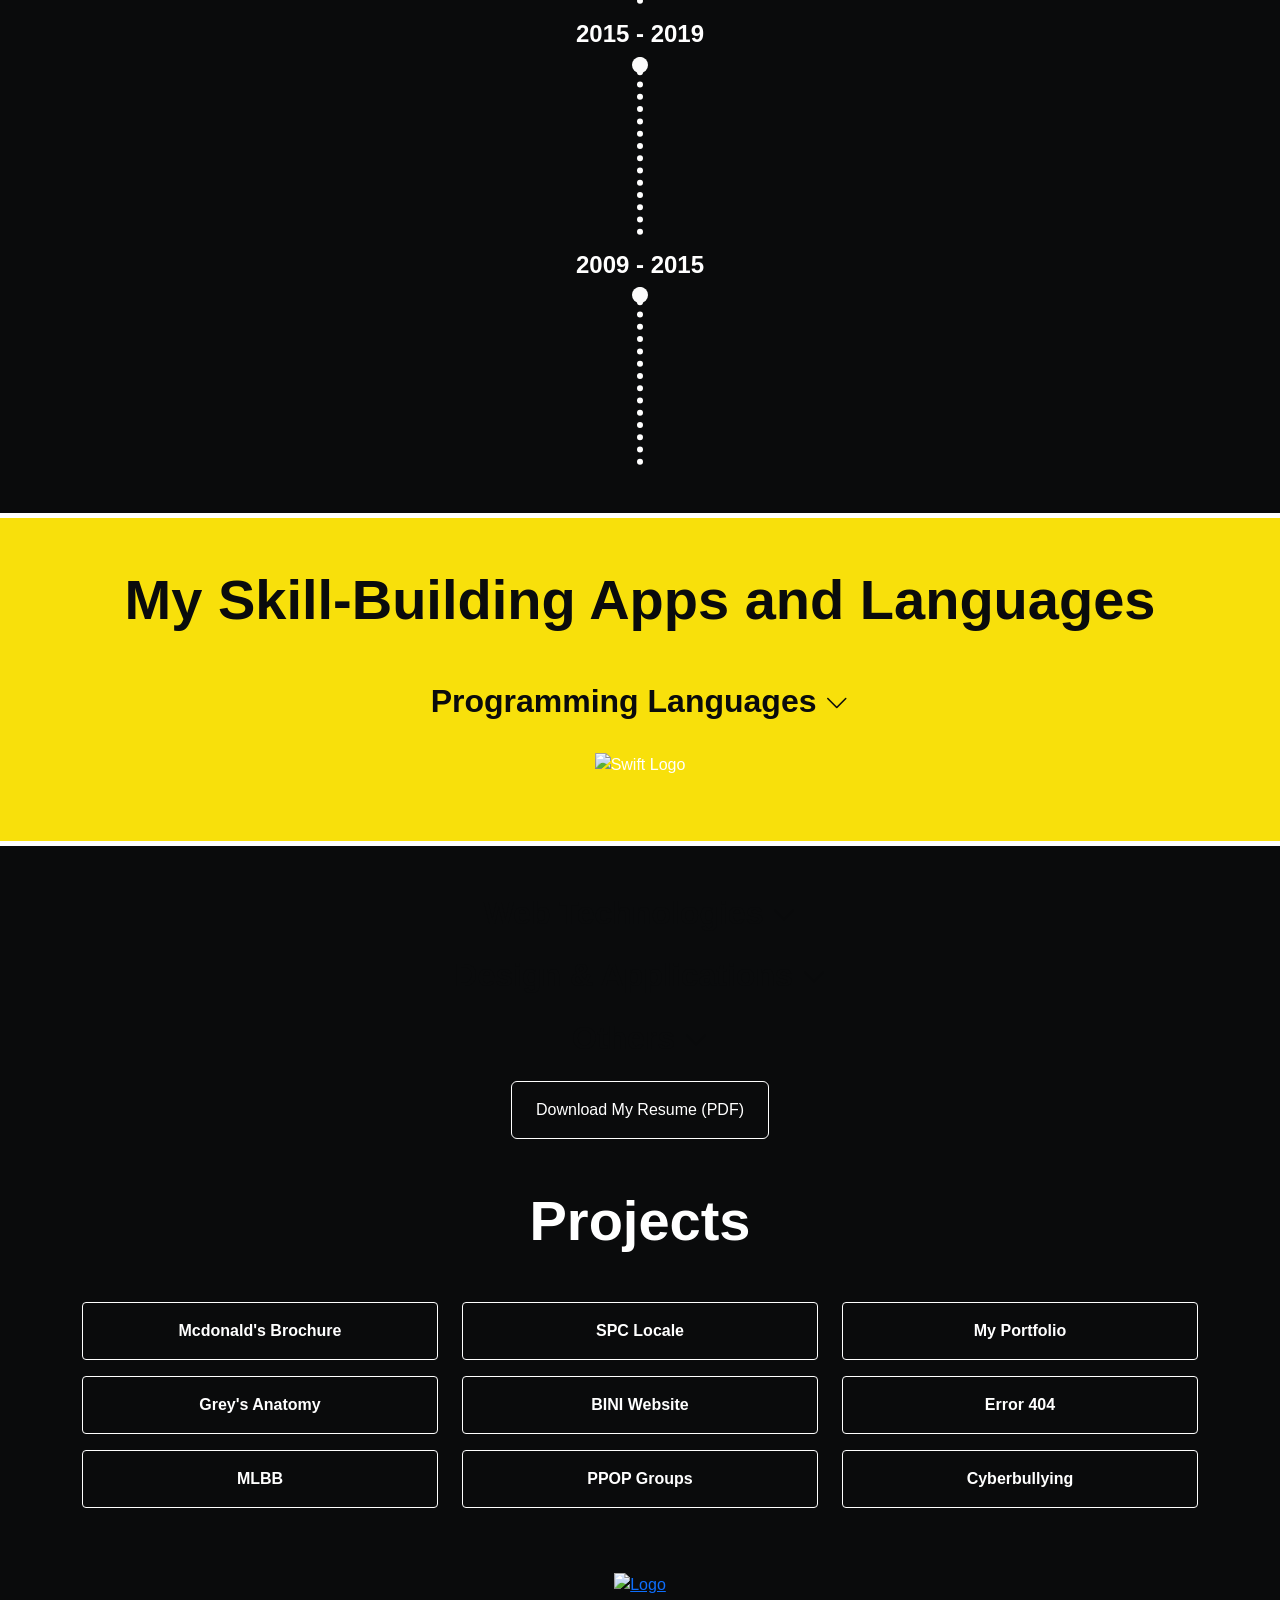
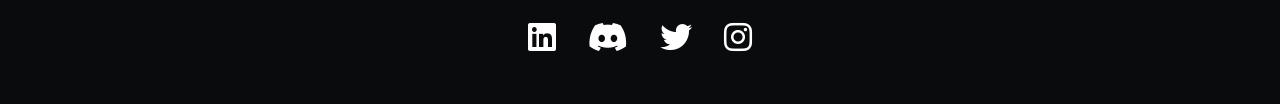
==== commit 55d5cedb: "added new programming languages" ====
--- a/index.html
+++ b/index.html
@@ -414,7 +414,7 @@
         <p>
           Bachelor of Science in Information Technology
           <br />
-          Fourth-Year Student & Aspiring Tech Leader
+          Magna Cum Laude
           <br />
           Polytechnic University of the Philippines - Sto. Tomas Campus
         </p>
@@ -441,9 +441,8 @@
             <h2 class="text-dark mb-0 lh-1 fs-3"><strong>College</strong></h2>
           </div>
           <p class="text-center">
-            Bachelor of Science in Information Technology, consistently a
-            President's Lister at Polytechnic University of the Philippines –
-            Sto. Tomas, Batangas Campus.
+            Bachelor of Science in Information Technology, Graduated Magna Cum Laude 
+            at Polytechnic University of the Philippines – Sto. Tomas, Batangas Campus.
           </p>
         </div>
       </li>
@@ -533,6 +532,18 @@
           <div class="col-6 col-md-2 my-2 mb-3 logo">
             <img src="https://raw.githubusercontent.com/kayexnina/SAM03_Cristobal/refs/heads/main/python-logo.png"
               class="img-fluid" alt="Python Logo" style="max-height: 100px" />
+          </div>
+        </div>
+
+          <div class="col-6 col-md-2 my-2 mb-3 logo">
+            <img src="https://raw.githubusercontent.com/kayexnina/SAM03_Cristobal/refs/heads/main/kotlin-logo.png"
+              class="img-fluid" alt="Kotlin Logo" style="max-height: 100px" />
+          </div>
+        </div>
+
+           <div class="col-6 col-md-2 my-2 mb-3 logo">
+            <img src="https://raw.githubusercontent.com/kayexnina/SAM03_Cristobal/refs/heads/main/swift-logo.png"
+              class="img-fluid" alt="Swift Logo" style="max-height: 100px" />
           </div>
         </div>
       </div>
@@ -812,7 +823,7 @@
 
     // Typing effect
     var typed = new Typed(".auto-type", {
-      strings: ["Kaye Niña Cristobal ", "a Programmer"],
+      strings: ["Kaye Niña Cristobal ", "a Software Developer"],
       typeSpeed: 150,
       backSpeed: 150,
       loop: true,
@@ -876,7 +887,7 @@
     //Resume
     function downloadResume() {
       const link = document.createElement('a');
-      link.href = 'https://raw.githubusercontent.com/kayexnina/SAM03_Cristobal/main/singlePageResume.pdf';
+      link.href = 'https://raw.githubusercontent.com/kayexnina/SAM03_Cristobal/main/Cristobal_Resume_2026.pdf';
       link.download = 'Cristobal, K_Resume.pdf';
       document.body.appendChild(link);
       link.click();
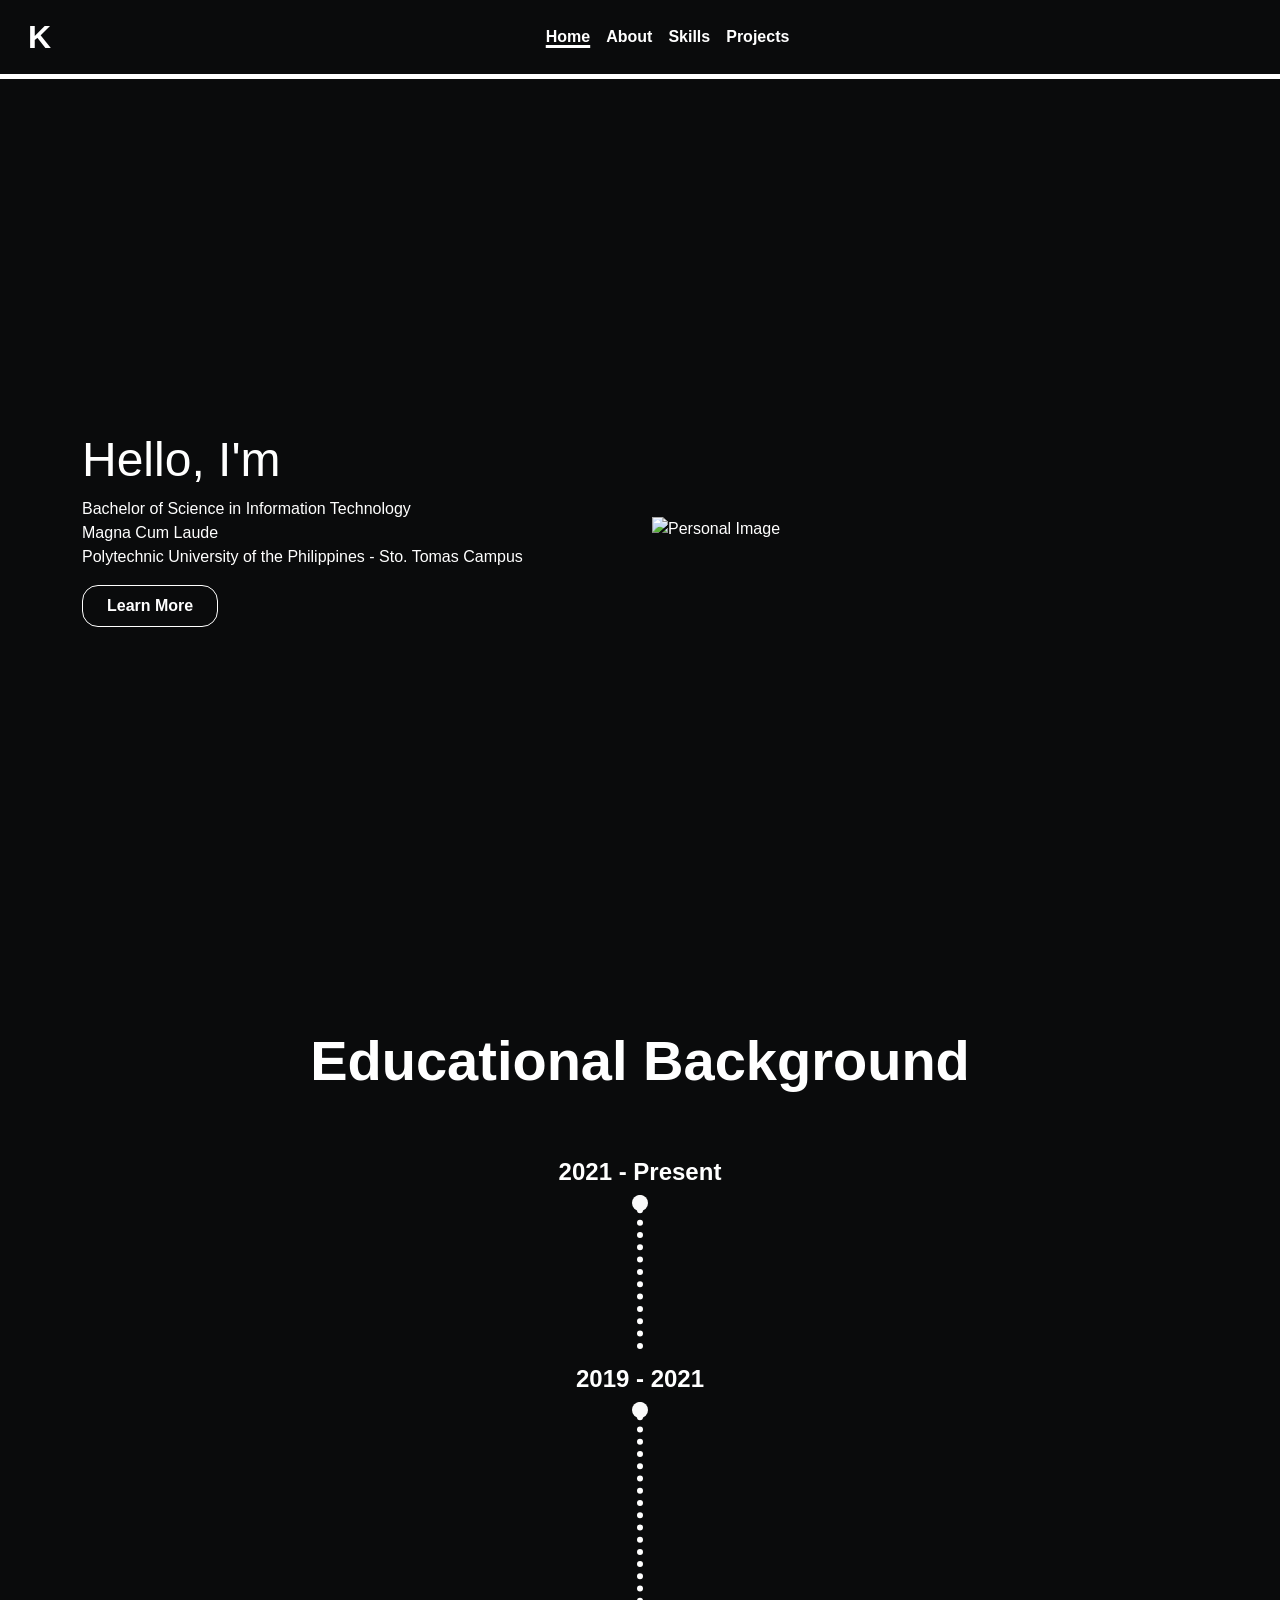
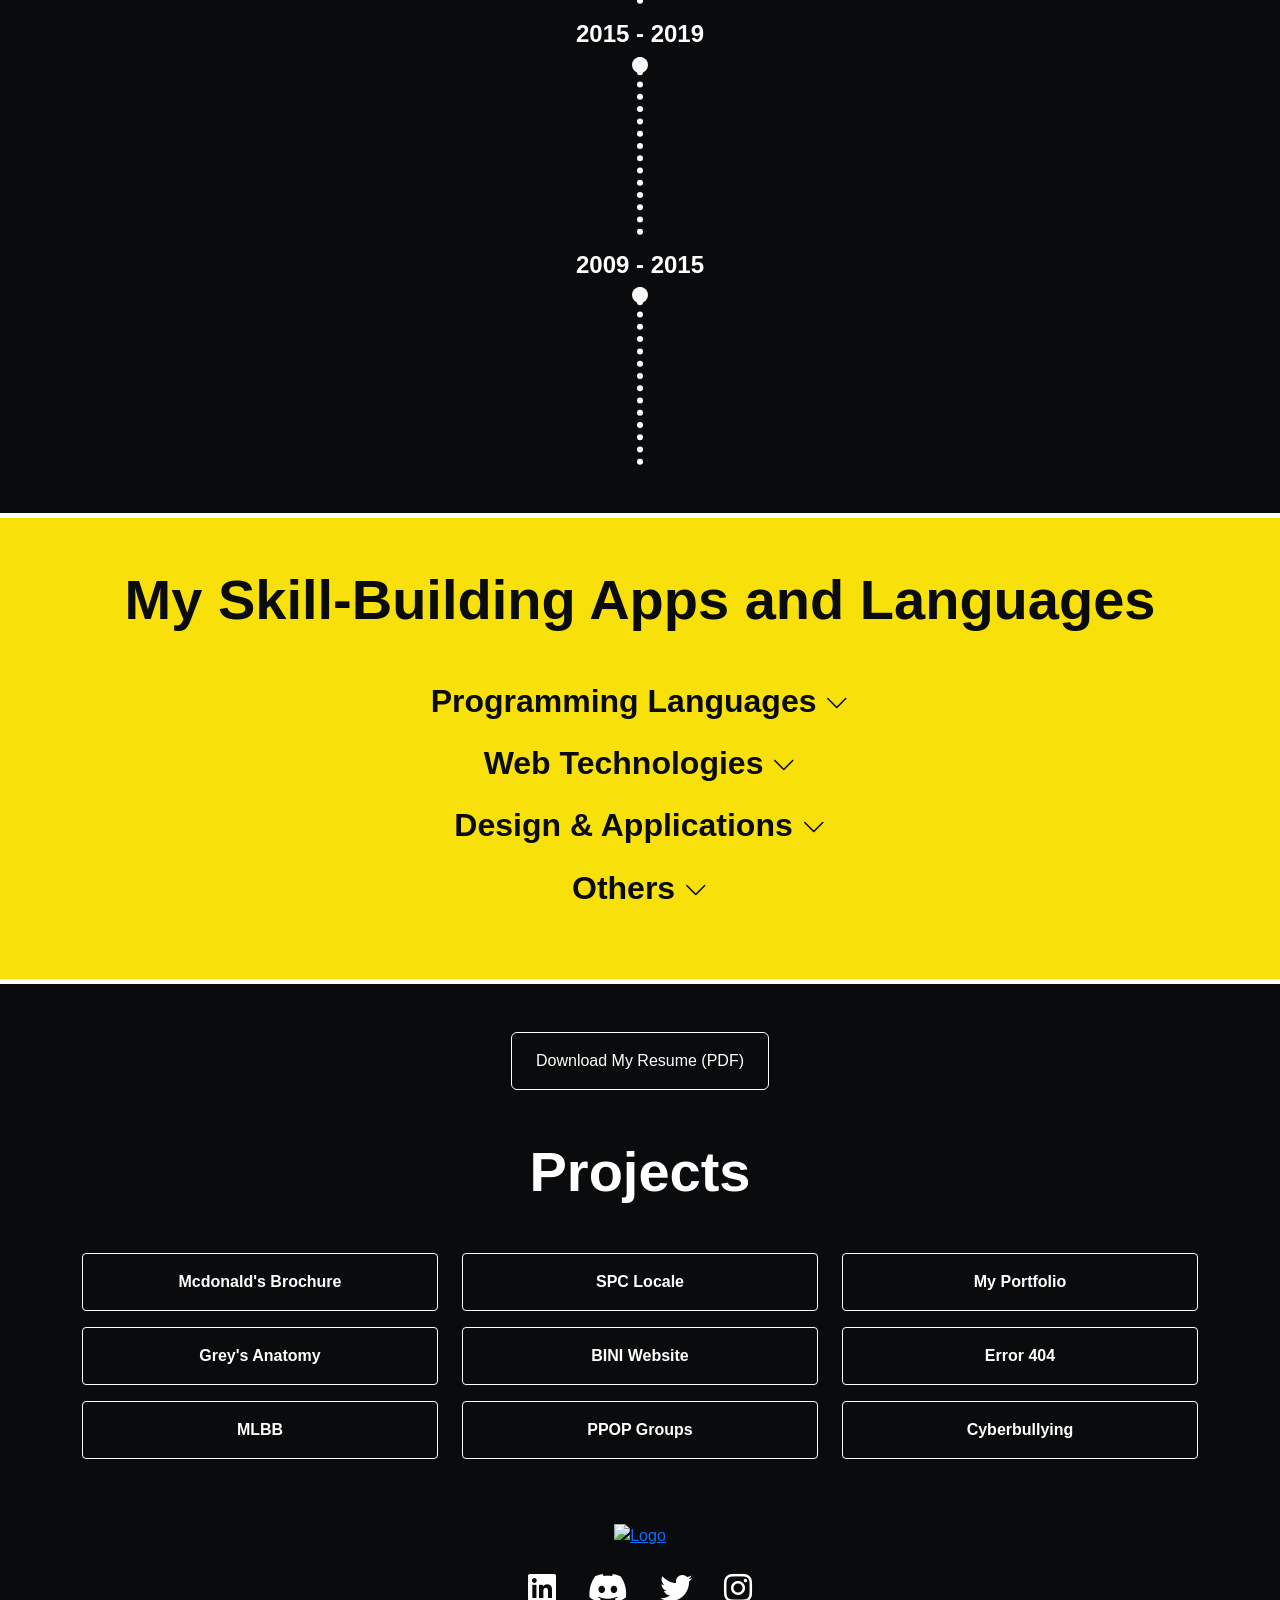
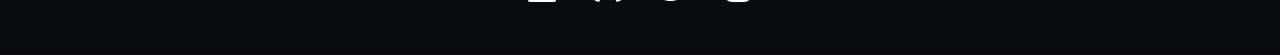
==== commit f85e3b6c: "changes" ====
--- a/index.html
+++ b/index.html
@@ -533,13 +533,11 @@
             <img src="https://raw.githubusercontent.com/kayexnina/SAM03_Cristobal/refs/heads/main/python-logo.png"
               class="img-fluid" alt="Python Logo" style="max-height: 100px" />
           </div>
-        </div>
 
           <div class="col-6 col-md-2 my-2 mb-3 logo">
             <img src="https://raw.githubusercontent.com/kayexnina/SAM03_Cristobal/refs/heads/main/kotlin-logo.png"
               class="img-fluid" alt="Kotlin Logo" style="max-height: 100px" />
           </div>
-        </div>
 
            <div class="col-6 col-md-2 my-2 mb-3 logo">
             <img src="https://raw.githubusercontent.com/kayexnina/SAM03_Cristobal/refs/heads/main/swift-logo.png"
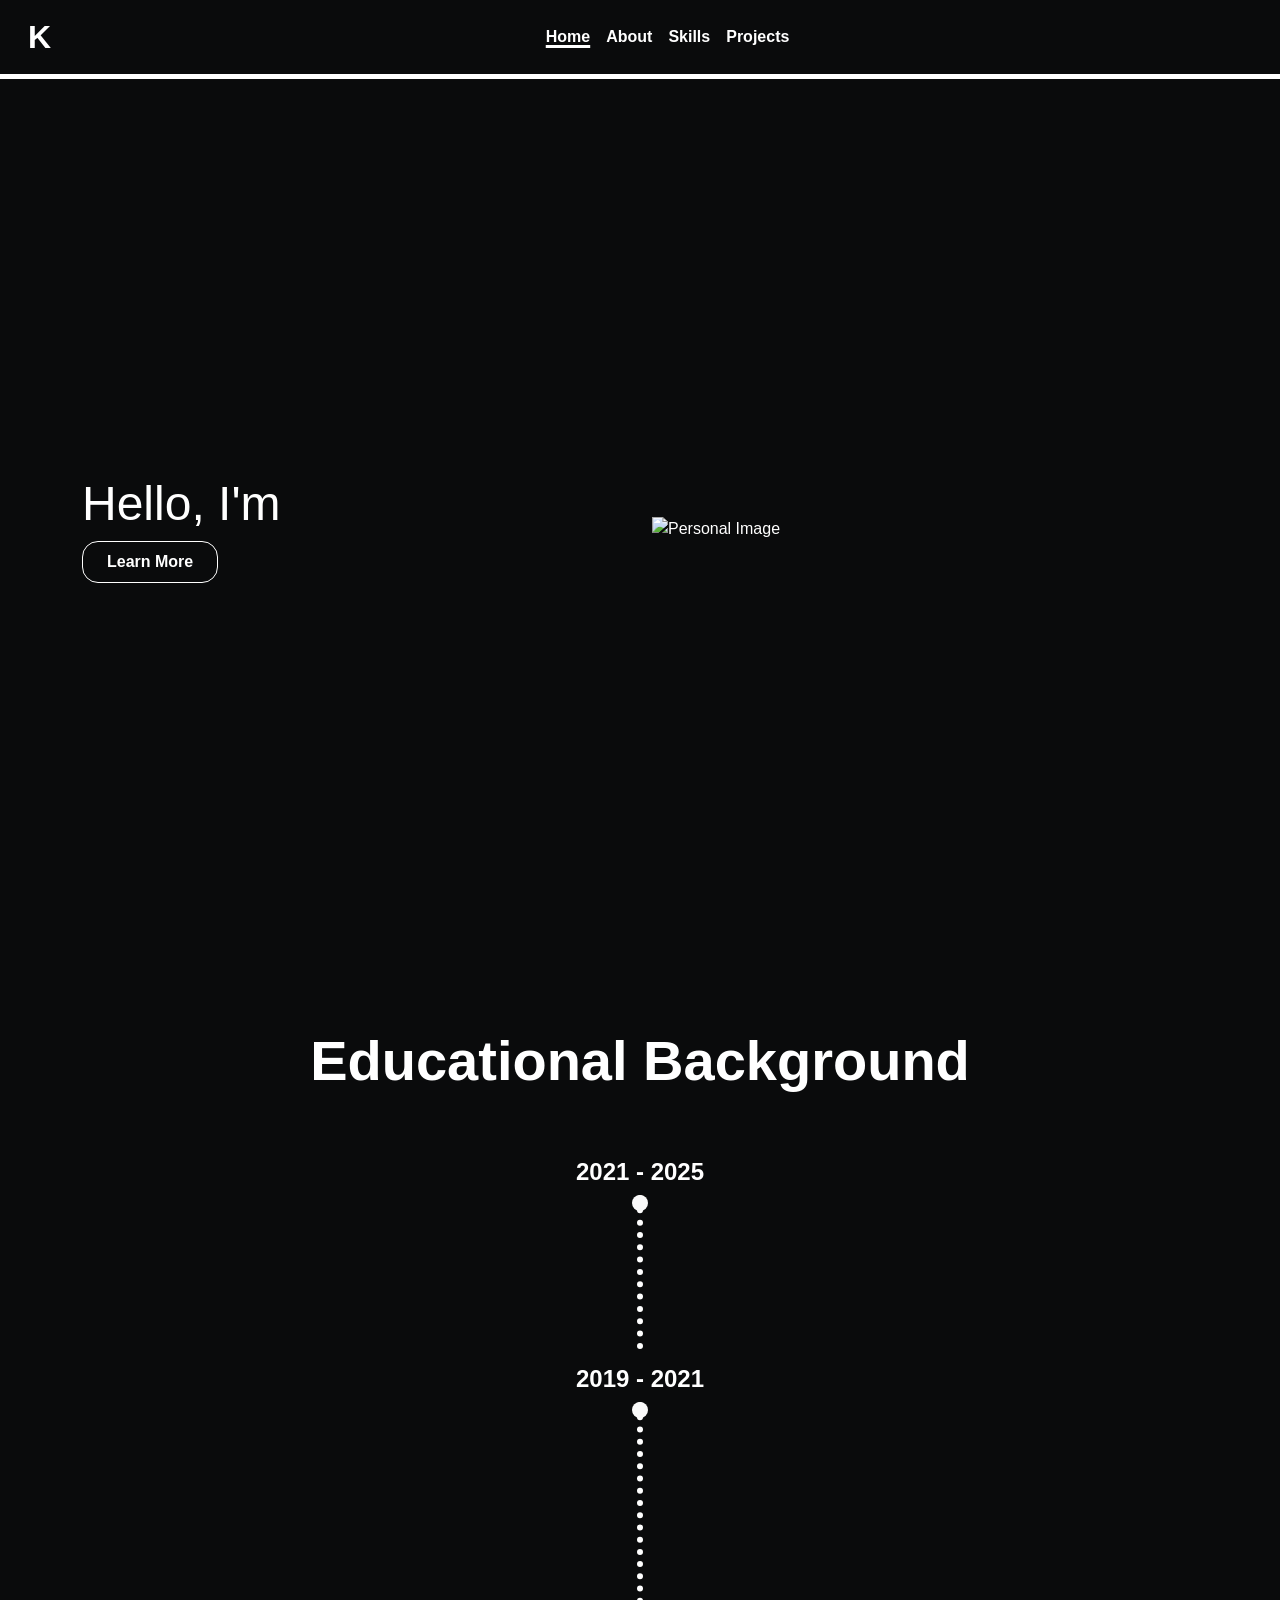
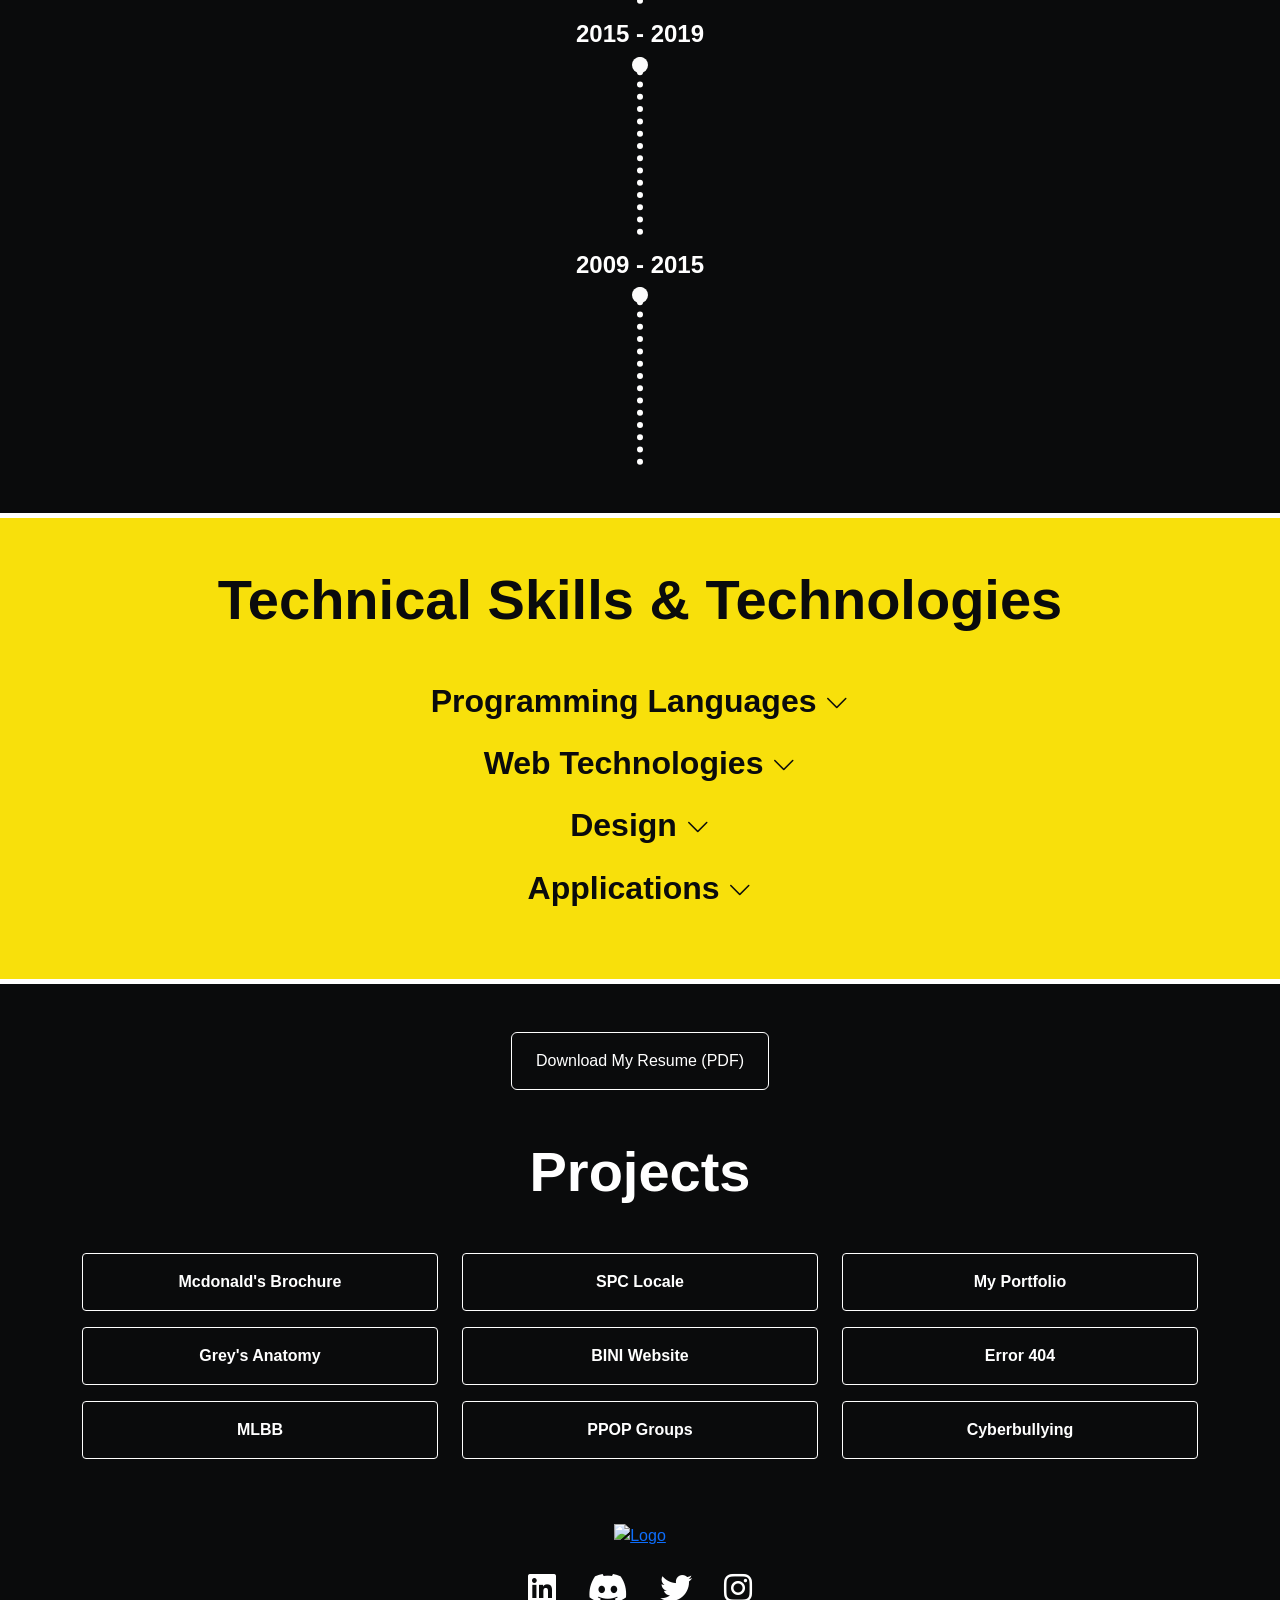
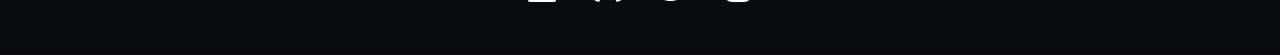
==== commit 3870c914: "updated portfolio 2026" ====
--- a/index.html
+++ b/index.html
@@ -151,6 +151,53 @@
     color: var(--background-color);
     text-decoration: none;
   }
+
+/* Skills logos */
+#skills .logo-row {
+  display: flex;
+  justify-content: center;
+  align-items: center;
+  flex-wrap: wrap;
+  gap: 1.5rem;
+  padding: 1rem 0;
+}
+
+#skills .logo {
+  flex: 0 0 auto;
+}
+
+#skills .logo img {
+  height: 90px;
+  width: auto;
+  object-fit: contain;
+  transition: transform 0.3s ease;
+}
+
+#skills .logo img:hover {
+  transform: scale(1.05);
+}
+
+/* Tablet */
+@media (max-width: 768px) {
+  #skills .logo img {
+    height: 75px;
+  }
+
+  #skills .logo-row {
+    gap: 1rem;
+  }
+}
+
+/* Mobile */
+@media (max-width: 576px) {
+  #skills .logo img {
+    height: 60px;
+  }
+
+  #skills .logo-row {
+    gap: 0.75rem;
+  }
+}
 
   #timeline ul li {
     position: relative;
@@ -411,13 +458,13 @@
           Hello, I'm <br />
           <span class="display-3 auto-type" style="font-weight: 700"></span>
         </h1>
-        <p>
+        <!-- <p>
           Bachelor of Science in Information Technology
           <br />
           Magna Cum Laude
           <br />
           Polytechnic University of the Philippines - Sto. Tomas Campus
-        </p>
+        </p> -->
         <a href="#timeline" class="btn display-3 rounded-4 py-2 px-4" style="width: auto"><strong>Learn
             More</strong></a>
       </div>
@@ -434,7 +481,7 @@
       <h1 class="display-4 text-center">Educational Background</h1>
     </div>
     <ul class="list-unstyled mt-n5">
-      <h3 class="fs-4 my-2">2021 - Present</h3>
+      <h3 class="fs-4 my-2">2021 - 2025</h3>
       <li>
         <div>
           <div>
@@ -497,160 +544,185 @@
   </section>
 
   <!-- Skills -->
-  <div id="skills" class="container-fluid my-5 py-5" style="background-color: var(--secondary-color)">
-    <div class="row justify-content-center text-center">
-      <h1 class="display-4 text-center mb-5" style="color: var(--background-color); font-weight: 700;">
-        My Skill-Building Apps and Languages
-      </h1>
-
-      <h2 class="text-center fw-bold mb-4" data-bs-toggle="collapse" data-bs-target="#programmingLanguages"
-        aria-expanded="false" aria-controls="programmingLanguages"
-        style="color: var(--background-color); cursor: pointer;" id="programmingDropdownHeader">
-        Programming Languages
-        <i class="bi bi-chevron-down" id="programmingDropdownIcon"
-          style="font-size: 1.5rem; transition: transform 0.3s;"></i>
-      </h2>
-
-      <div class="collapse" id="programmingLanguages">
-        <div class="row justify-content-center">
-          <div class="col-6 col-md-2 my-2 mb-3 logo">
-            <img src="https://raw.githubusercontent.com/kayexnina/SAM03_Cristobal/refs/heads/main/java-logo.png"
-              class="img-fluid" alt="Java Logo" style="max-height: 100px" />
-          </div>
-          <div class="col-6 col-md-2 my-2 mb-3 logo">
-            <img src="https://raw.githubusercontent.com/kayexnina/SAM03_Cristobal/refs/heads/main/c-logo.png"
-              class="img-fluid" alt="C Logo" style="max-height: 100px" />
-          </div>
-          <div class="col-6 col-md-2 my-2 mb-3 logo">
-            <img src="https://github.com/kayexnina/SAM03_Cristobal/blob/main/cpp-logo.png?raw=true" class="img-fluid"
-              alt="C++ Logo" style="max-height: 100px" />
-          </div>
-          <div class="col-6 col-md-2 my-2 mb-3 logo">
-            <img src="https://raw.githubusercontent.com/kayexnina/SAM03_Cristobal/refs/heads/main/csharp.png"
-              class="img-fluid" alt="C# Logo" style="max-height: 100px" />
-          </div>
-          <div class="col-6 col-md-2 my-2 mb-3 logo">
-            <img src="https://raw.githubusercontent.com/kayexnina/SAM03_Cristobal/refs/heads/main/python-logo.png"
-              class="img-fluid" alt="Python Logo" style="max-height: 100px" />
-          </div>
-
-          <div class="col-6 col-md-2 my-2 mb-3 logo">
-            <img src="https://raw.githubusercontent.com/kayexnina/SAM03_Cristobal/refs/heads/main/kotlin-logo.png"
-              class="img-fluid" alt="Kotlin Logo" style="max-height: 100px" />
-          </div>
-
-           <div class="col-6 col-md-2 my-2 mb-3 logo">
-            <img src="https://raw.githubusercontent.com/kayexnina/SAM03_Cristobal/refs/heads/main/swift-logo.png"
-              class="img-fluid" alt="Swift Logo" style="max-height: 100px" />
-          </div>
-        </div>
-      </div>
-
-      <h2 class="text-center fw-bold mb-4" data-bs-toggle="collapse" data-bs-target="#webTechnologies"
-        aria-expanded="false" aria-controls="webTechnologies" style="color: var(--background-color); cursor: pointer;"
-        id="webDropdownHeader">
-        Web Technologies
-        <i class="bi bi-chevron-down" id="webDropdownIcon" style="font-size: 1.5rem; transition: transform 0.3s;"></i>
-      </h2>
-
-      <div class="collapse" id="webTechnologies">
-        <div class="row justify-content-center">
-          <div class="col-6 col-md-2 my-2 mb-3 logo">
-            <img src="https://raw.githubusercontent.com/kayexnina/SAM03_Cristobal/refs/heads/main/html-logo.png"
-              class="img-fluid" alt="HTML Logo" style="max-height: 100px" />
-          </div>
-          <div class="col-6 col-md-2 my-2 mb-3 logo">
-            <img src="https://raw.githubusercontent.com/kayexnina/SAM03_Cristobal/refs/heads/main/css-logo.png"
-              class="img-fluid" alt="CSS Logo" style="max-height: 100px" />
-          </div>
-          <div class="col-6 col-md-2 my-2 mb-3 logo">
-            <img src="https://raw.githubusercontent.com/kayexnina/SAM03_Cristobal/refs/heads/main/js-logo.png"
-              class="img-fluid" alt="JS Logo" style="max-height: 100px" />
-          </div>
-          <div class="col-6 col-md-2 my-2 mb-3 logo">
-            <img src="https://raw.githubusercontent.com/kayexnina/SAM03_Cristobal/refs/heads/main/php-logo.png"
-              class="img-fluid" alt="PHP Logo" style="max-height: 100px" />
-          </div>
-          <div class="col-6 col-md-2 my-2 mb-3 logo">
-            <img src="https://raw.githubusercontent.com/kayexnina/SAM03_Cristobal/refs/heads/main/sql-logo.png"
-              class="img-fluid" alt="SQL Logo" style="max-height: 100px" />
-          </div>
-        </div>
-      </div>
-
-      <h2 class="text-center fw-bold mb-4" data-bs-toggle="collapse" data-bs-target="#designApplications"
-        aria-expanded="false" aria-controls="designApplications"
-        style="color: var(--background-color); cursor: pointer;" id="designDropdownHeader">
-        Design & Applications
-        <i class="bi bi-chevron-down" id="designDropdownIcon"
-          style="font-size: 1.5rem; transition: transform 0.3s;"></i>
-      </h2>
-
-      <div class="collapse" id="designApplications">
-        <div class="row justify-content-center">
-          <div class="col-6 col-md-2 my-2 mb-3 logo">
-            <img src="https://raw.githubusercontent.com/kayexnina/SAM03_Cristobal/refs/heads/main/photoshop-logo.png"
-              class="img-fluid" alt="Photoshop Logo" style="max-height: 100px" />
-          </div>
-          <div class="col-6 col-md-2 my-2 mb-3 logo">
-            <img src="https://raw.githubusercontent.com/kayexnina/SAM03_Cristobal/refs/heads/main/illustrator-logo.png"
-              class="img-fluid" alt="Illustrator Logo" style="max-height: 100px" />
-          </div>
-          <div class="col-6 col-md-2 my-2 mb-3 logo">
-            <img src="https://raw.githubusercontent.com/kayexnina/SAM03_Cristobal/refs/heads/main/canva-logo.png"
-              class="img-fluid" alt="Canva Logo" style="max-height: 100px" />
-          </div>
-          <div class="col-6 col-md-2 my-2 mb-3 logo">
-            <img src="https://raw.githubusercontent.com/kayexnina/SAM03_Cristobal/refs/heads/main/figma-logo.png"
-              class="img-fluid" alt="Figma Logo" style="max-height: 100px" />
-          </div>
-          <div class="col-6 col-md-2 my-2 mb-3 logo">
-            <img src="https://raw.githubusercontent.com/kayexnina/SAM03_Cristobal/refs/heads/main/visual-basic-logo.png"
-              class="img-fluid" alt="Visual Basic Logo" style="max-height: 100px" />
-          </div>
-          <div class="col-6 col-md-2 my-2 logo">
-            <img
-              src="https://raw.githubusercontent.com/kayexnina/SAM03_Cristobal/refs/heads/main/visual-studio-logo.png"
-              class="img-fluid" alt="Visual Studio Logo" style="max-height: 100px" />
-          </div>
-        </div>
-      </div>
-
-      <h2 class="text-center fw-bold mb-4" data-bs-toggle="collapse" data-bs-target="#others" aria-expanded="false"
-        aria-controls="others" style="color: var(--background-color); cursor: pointer;" id="othersDropdownHeader">
-        Others
-        <i class="bi bi-chevron-down" id="othersDropdownIcon"
-          style="font-size: 1.5rem; transition: transform 0.3s;"></i>
-      </h2>
-
-      <div class="collapse" id="others">
-        <div class="row justify-content-center">
-          <div class="col-6 col-md-2 my-2 mb-3 logo">
-            <img src="https://raw.githubusercontent.com/kayexnina/SAM03_Cristobal/refs/heads/main/wordpress-logo.png"
-              class="img-fluid" alt="WordPress Logo" style="max-height: 100px" />
-          </div>
-          <div class="col-6 col-md-2 my-2 mb-3 logo">
-            <img src="https://raw.githubusercontent.com/kayexnina/SAM03_Cristobal/refs/heads/main/mongo-logo.png"
-              class="img-fluid" alt="MongoDB Logo" style="max-height: 100px" />
-          </div>
-          <div class="col-6 col-md-2 my-2 mb-3 logo">
-            <img src="https://raw.githubusercontent.com/kayexnina/SAM03_Cristobal/refs/heads/main/jira-logo.png"
-              class="img-fluid" alt="Jira Logo" style="max-height: 100px" />
-          </div>
-          <div class="col-6 col-md-2 my-2 mb-3 logo">
-            <img src="https://raw.githubusercontent.com/kayexnina/SAM03_Cristobal/refs/heads/main/obs-logo.png"
-              class="img-fluid" alt="OBS Logo" style="max-height: 100px" />
-          </div>
+<div id="skills" class="container-fluid my-5 py-5" style="background-color: var(--secondary-color)">
+  <div class="row justify-content-center text-center">
+    <!-- Changed header from "My Skill-Building Apps and Languages" to "Technical Skills & Technologies" -->
+    <h1 class="display-4 text-center mb-5" style="color: var(--background-color); font-weight: 700;">
+      Technical Skills &amp; Technologies
+    </h1>
+
+    <!-- Programming Languages - retained as is -->
+    <h2 class="text-center fw-bold mb-4" data-bs-toggle="collapse" data-bs-target="#programmingLanguages"
+      aria-expanded="false" aria-controls="programmingLanguages"
+      style="color: var(--background-color); cursor: pointer;" id="programmingDropdownHeader">
+      Programming Languages
+      <i class="bi bi-chevron-down" id="programmingDropdownIcon"
+        style="font-size: 1.5rem; transition: transform 0.3s;"></i>
+    </h2>
+
+    <div class="collapse" id="programmingLanguages">
+      <div class="logo-row">
+        <div class="logo">
+          <img src="https://raw.githubusercontent.com/kayexnina/SAM03_Cristobal/refs/heads/main/java-logo.png"
+            class="img-fluid" alt="Java Logo" style="max-height: 100px" />
+        </div>
+        <div class="logo">
+          <img src="https://raw.githubusercontent.com/kayexnina/SAM03_Cristobal/refs/heads/main/c-logo.png"
+            class="img-fluid" alt="C Logo" style="max-height: 100px" />
+        </div>
+        <div class="logo">
+          <img src="https://github.com/kayexnina/SAM03_Cristobal/blob/main/cpp-logo.png?raw=true" class="img-fluid"
+            alt="C++ Logo" style="max-height: 100px" />
+        </div>
+        <div class="logo">
+          <img src="https://raw.githubusercontent.com/kayexnina/SAM03_Cristobal/refs/heads/main/csharp.png"
+            class="img-fluid" alt="C# Logo" style="max-height: 100px" />
+        </div>
+        <div class="logo">
+          <img src="https://raw.githubusercontent.com/kayexnina/SAM03_Cristobal/refs/heads/main/python-logo.png"
+            class="img-fluid" alt="Python Logo" style="max-height: 100px" />
+        </div>
+        <div class="logo">
+          <img src="https://raw.githubusercontent.com/kayexnina/SAM03_Cristobal/refs/heads/main/kotlin-logo.png"
+            class="img-fluid" alt="Kotlin Logo" style="max-height: 100px" />
+        </div>
+       <div class="logo">
+          <img src="https://raw.githubusercontent.com/kayexnina/SAM03_Cristobal/refs/heads/main/swift-logo.png"
+            class="img-fluid" alt="Swift Logo" style="max-height: 100px" />
+        </div>
+      </div>
+    </div>
+
+    <!-- Web Technologies - retain, added git and github logos -->
+    <h2 class="text-center fw-bold mb-4" data-bs-toggle="collapse" data-bs-target="#webTechnologies"
+      aria-expanded="false" aria-controls="webTechnologies" style="color: var(--background-color); cursor: pointer;"
+      id="webDropdownHeader">
+      Web Technologies
+      <i class="bi bi-chevron-down" id="webDropdownIcon" style="font-size: 1.5rem; transition: transform 0.3s;"></i>
+    </h2>
+
+    <div class="collapse" id="webTechnologies">
+      <div class="logo-row">
+        <div class="logo">
+          <img src="https://raw.githubusercontent.com/kayexnina/SAM03_Cristobal/refs/heads/main/html-logo.png"
+            class="img-fluid" alt="HTML Logo" style="max-height: 100px" />
+        </div>
+        <div class="logo">
+          <img src="https://raw.githubusercontent.com/kayexnina/SAM03_Cristobal/refs/heads/main/css-logo.png"
+            class="img-fluid" alt="CSS Logo" style="max-height: 100px" />
+        </div>
+        <div class="logo">
+          <img src="https://raw.githubusercontent.com/kayexnina/SAM03_Cristobal/refs/heads/main/js-logo.png"
+            class="img-fluid" alt="JS Logo" style="max-height: 100px" />
+        </div>
+        <div class="logo">
+          <img src="https://raw.githubusercontent.com/kayexnina/SAM03_Cristobal/refs/heads/main/php-logo.png"
+            class="img-fluid" alt="PHP Logo" style="max-height: 100px" />
+        </div>
+        <div class="logo">
+          <img src="https://raw.githubusercontent.com/kayexnina/SAM03_Cristobal/refs/heads/main/sql-logo.png"
+            class="img-fluid" alt="SQL Logo" style="max-height: 100px" />
+        </div>
+        <!-- Added Git logo -->
+        <div class="logo">
+          <img src="https://raw.githubusercontent.com/kayexnina/SAM03_Cristobal/refs/heads/main/git-logo.png"
+            class="img-fluid" alt="Git Logo" style="max-height: 100px" />
+        </div>
+        <!-- Added GitHub logo -->
+        <div class="logo">
+          <img src="https://raw.githubusercontent.com/kayexnina/SAM03_Cristobal/refs/heads/main/github-logo.png"
+            class="img-fluid" alt="GitHub Logo" style="max-height: 100px" />
+        </div>
+      </div>
+    </div>
+
+    <!-- Design -> changed header to "Design" (removed Visual Basic and Studio from here, they moved to Applications) -->
+    <h2 class="text-center fw-bold mb-4" data-bs-toggle="collapse" data-bs-target="#designApplications"
+      aria-expanded="false" aria-controls="designApplications"
+      style="color: var(--background-color); cursor: pointer;" id="designDropdownHeader">
+      Design
+      <i class="bi bi-chevron-down" id="designDropdownIcon"
+        style="font-size: 1.5rem; transition: transform 0.3s;"></i>
+    </h2>
+
+    <div class="collapse" id="designApplications">
+      <div class="logo-row">
+        <div class="logo">
+          <img src="https://raw.githubusercontent.com/kayexnina/SAM03_Cristobal/refs/heads/main/photoshop-logo.png"
+            class="img-fluid" alt="Photoshop Logo" style="max-height: 100px" />
+        </div>
+        <div class="logo">
+          <img src="https://raw.githubusercontent.com/kayexnina/SAM03_Cristobal/refs/heads/main/illustrator-logo.png"
+            class="img-fluid" alt="Illustrator Logo" style="max-height: 100px" />
+        </div>
+        <div class="logo">
+          <img src="https://raw.githubusercontent.com/kayexnina/SAM03_Cristobal/refs/heads/main/canva-logo.png"
+            class="img-fluid" alt="Canva Logo" style="max-height: 100px" />
+        </div>
+        <div class="logo">
+          <img src="https://raw.githubusercontent.com/kayexnina/SAM03_Cristobal/refs/heads/main/figma-logo.png"
+            class="img-fluid" alt="Figma Logo" style="max-height: 100px" />
+        </div>
+        <!-- Note: visual-basic and visual-studio logos removed from here as requested -->
+      </div>
+    </div>
+
+    <!-- Others -> changed to "Applications" and added visual basic, visual studio, android studio, xcode -->
+    <h2 class="text-center fw-bold mb-4" data-bs-toggle="collapse" data-bs-target="#others" aria-expanded="false"
+      aria-controls="others" style="color: var(--background-color); cursor: pointer;" id="othersDropdownHeader">
+      Applications
+      <i class="bi bi-chevron-down" id="othersDropdownIcon"
+        style="font-size: 1.5rem; transition: transform 0.3s;"></i>
+    </h2>
+
+    <div class="collapse" id="others">
+      <div class="logo-row">
+        <div class="logo">
+          <img src="https://raw.githubusercontent.com/kayexnina/SAM03_Cristobal/refs/heads/main/wordpress-logo.png"
+            class="img-fluid" alt="WordPress Logo" style="max-height: 100px" />
+        </div>
+        <div class="logo">
+          <img src="https://raw.githubusercontent.com/kayexnina/SAM03_Cristobal/refs/heads/main/mongo-logo.png"
+            class="img-fluid" alt="MongoDB Logo" style="max-height: 100px" />
+        </div>
+        <div class="logo">
+          <img src="https://raw.githubusercontent.com/kayexnina/SAM03_Cristobal/refs/heads/main/jira-logo.png"
+            class="img-fluid" alt="Jira Logo" style="max-height: 100px" />
+        </div>
+        <div class="logo">
+          <img src="https://raw.githubusercontent.com/kayexnina/SAM03_Cristobal/refs/heads/main/obs-logo.png"
+            class="img-fluid" alt="OBS Logo" style="max-height: 100px" />
+        </div>
+        <!-- Added Visual Basic logo (moved from Design) -->
+        <div class="logo">
+          <img src="https://raw.githubusercontent.com/kayexnina/SAM03_Cristobal/refs/heads/main/visual-basic-logo.png"
+            class="img-fluid" alt="Visual Basic Logo" style="max-height: 100px" />
+        </div>
+        <!-- Added Visual Studio logo (moved from Design) -->
+        <div class="logo">
+          <img src="https://raw.githubusercontent.com/kayexnina/SAM03_Cristobal/refs/heads/main/visual-studio-logo.png"
+            class="img-fluid" alt="Visual Studio Logo" style="max-height: 100px" />
+        </div>
+        <!-- Added Android Studio logo -->
+        <div class="logo">
+          <img src="https://raw.githubusercontent.com/kayexnina/SAM03_Cristobal/refs/heads/main/androidstudio-logo.png"
+            class="img-fluid" alt="Android Studio Logo" style="max-height: 100px" />
+        </div>
+        <!-- Added Xcode logo -->
+        <div class="logo">
+          <img src="https://raw.githubusercontent.com/kayexnina/SAM03_Cristobal/refs/heads/main/xcode-logo.png"
+            class="img-fluid" alt="Xcode Logo" style="max-height: 100px" />
         </div>
       </div>
     </div>
   </div>
-
-  <div class="container text-center mt-4" id="resume">
-    <a href="#" onclick="downloadResume()" class="btn display-3 rounded-2 py-3 px-4">
-      Download My Resume (PDF)
-    </a>
-  </div>
+</div>
+
+<div class="container text-center mt-4" id="resume">
+  <a href="javascript:void(0)" onclick="downloadResume()" class="btn display-3 rounded-2 py-3 px-4">
+    Download My Resume (PDF)
+  </a>
+</div>
 
   <!-- Works -->
   <div class="container" id="works">
